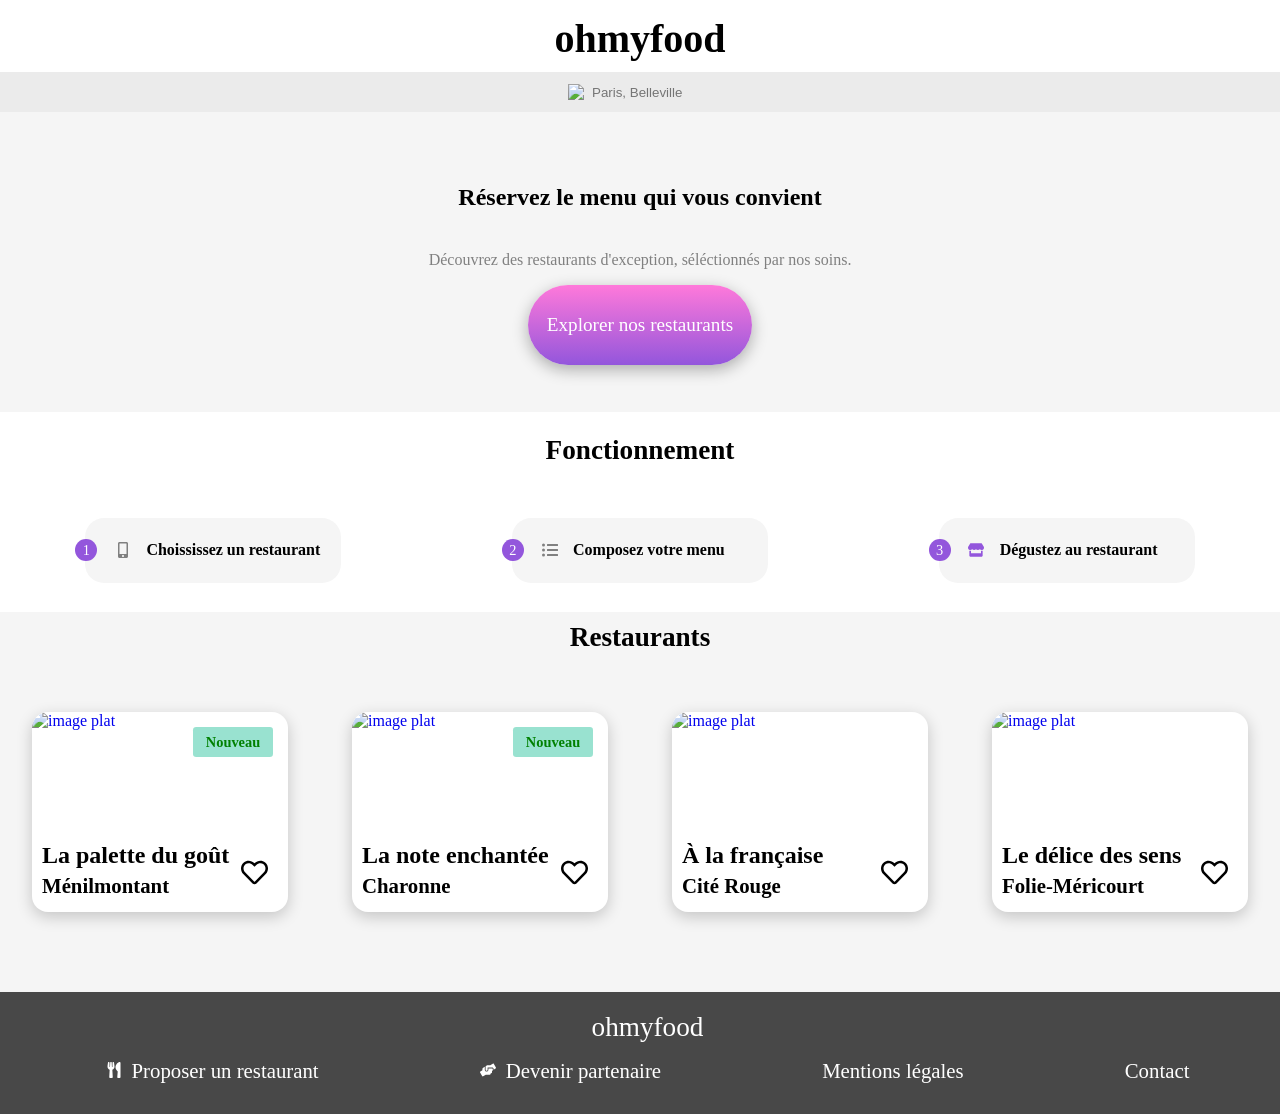
==== index.html @ c4c9e85a "finition" ====
<!DOCTYPE html>
<html lang="fr">

<head>
  <meta charset="UTF-8">
  <meta http-equiv="X-UA-Compatible" content="IE=edge">
  <meta name="viewport" content="width=device-width, initial-scale=1, shrink-to-fit=no">
  <link rel="stylesheet" href="sass/styles.css">
  <title>Ohmyfood</title>
</head>

<body>
  <!-- animation load body-->
  <div class="load-body">
    <span class="title-load">Ohmyfood</span>
    <div class="load">
      <span class="loader"></span>
    </div>
  </div>
  <!--end-->

  <!--header-->
  <header class="logo-header first">
    <h1 class="title-header">ohmyfood</h1>
  </header>
  <!--end-header-->

<!--section research-->
  <section class="research">
    <div class="localisation">
      <form class="localisation-form">
        <button class="maps-button">
          <img src="ressources/logo/map-marker.svg" class="logo" alt="marqueur-gps">
        </button>
        <input class="city" type="search" placeholder="Paris, Belleville" />
      </form>
      <div class="restaurant-reservation">
        <p class="title-reservation">Réservez le menu qui vous convient</p>
        <p class="text-reservation"> Découvrez des restaurants d'exception, séléctionnés par nos soins.</p>
        <a class="exploration" href="#restaurants">
          Explorer nos restaurants
        </a>
      </div>
    </div>
  </section>
  <!--end section-research-->

  <!--section choice-list-->
  <section class="choice-list">
    <h2>Fonctionnement</h2>
    <ul class="all-card card-restaurant">
      <li class="card-choice">
        <div class="pastille">1</div>
        <div class="informations">
          <img src="ressources/logo/mobile.svg" class="logo" alt="mobile">
          <p class="text-information">Choississez un restaurant</p>
        </div>
      </li>
      <li class="card-choice">
        <div class="pastille">2</div>
        <div class="informations">
          <img src="ressources/logo/menu.svg" class="logo" alt="menu">
          <p class="text-information">Composez votre menu</p>
        </div>
      </li>
      <li class="card-choice">
        <div class="pastille">3</div>
        <div class="informations">
          <img src="ressources/logo/shop.svg" class="logo" alt="shop">
          <p class="text-information">Dégustez au restaurant</p>
        </div>
      </li>
    </ul>
  </section>
  <!--end-section-choice-list-->

  <!-- section restaurant-->
  <section class="restaurant">
    <h2 id="restaurants">Restaurants</h2>
    <div class="all-card card-restaurant">
      <a class="link" href="laPaletteDuGout.html">
        <div class="card">
          <img src="ressources/images/lapalettedugout.jpg" class="picture" alt="image plat">
          <div class="new">
            Nouveau
          </div>
        </div>
        <div class="card-info">
          <div class="text-information">
            <h3>La palette du goût</h3>
            <p>Ménilmontant</p>
          </div>
          <div class=" logo1">
          </div>
        </div>
      </a>
      <a class="link" href="laNoteEnchantee.html">
        <div class="card">
          <img src="ressources/images/lanoteenchanté.jpg" class="picture" alt="image plat">
          <div class="new">Nouveau</div>
        </div>
        <div class="card-info">
          <div class="text-information">
            <h3>La note enchantée</h3>
            <p>Charonne</p>
          </div>
          <div class="logo1">
          </div>
        </div>
      </a>
      <a class="link" href="aLaFrancaise.html">
        <div class="card">
          <img src="ressources/images/alafrancaise.jpg" class="picture" alt="image plat">
        </div>
        <div class="card-info">
          <div class="text-information">
            <h3>&Agrave; la française</h3>
            <p>Cité Rouge</p>
          </div>
          <div class="logo1">
          </div>
        </div>
      </a>
      <a class="link" href="leDeliceDesSens.html">
        <div class="card">
          <img src="ressources/images/ledelicedessens.jpg" class="picture" alt="image plat">
        </div>
        <div class="card-info">
          <div class="text-information">
            <h3>Le délice des sens</h3>
            <p>Folie-Méricourt</p>
          </div>
          <div class="logo1">

          </div>
        </div>
      </a>
    </div>
  </section>
  <!--end section restaurant-->

  <!--footer-->
  <footer>
    <h2>ohmyfood</h2>
    <nav class="menu">
      <ul>
        <li>
          <a href="#">
            <img src="ressources/logo/couvert.svg" alt="couvert" class="logo">Proposer un restaurant
          </a>
        </li>
        <li>
          <a href="#">
            <img src="ressources/logo/mains.svg" alt="mains" class="logo">Devenir partenaire
          </a>
        </li>
        <li>
          <a href="#">Mentions légales</a>
        </li>
        <li>
          <a href="mailto:contact@ohmyfood.com">Contact</a>
        </li>
      </ul>
    </nav>
  </footer>
  <!--footer-->
</body>

</html>
---- sass/styles.css ----
footer {
  background-color: #484848;
  padding-bottom: 15px;
  padding-right: 10px;
}
footer > h2 {
  color: white;
  margin: 20px 0 0 25px;
  font-family: "Shrikhand";
  font-size: 1.1em;
  font-weight: 100;
}
footer .logo {
  padding-right: 10px;
  margin: 0;
  width: 1rem;
  height: 1rem;
}
footer ul {
  list-style-type: none;
  padding-left: 25px;
}
footer a {
  text-decoration: none;
  color: white;
}

@media only screen and (min-width: 451px) {
  footer {
    display: flex;
    flex-direction: column;
    align-items: center;
    justify-content: space-around;
  }

  .menu {
    width: 100%;
  }
  .menu > ul {
    display: flex;
    justify-content: space-around;
  }
}
@media only screen and (min-width: 2000px) {
  footer h2 {
    font-size: 2.4rem !important;
  }
  footer a {
    font-size: 2rem !important;
  }
  footer .logo {
    height: 2rem;
    width: 2rem;
  }
}
.logo-header {
  display: flex;
  align-items: center;
}
.logo-header .restaurant-logo {
  width: 50%;
}
.logo-header .title-header {
  font-family: "Shrikhand";
  margin: 15px 0 10px 0;
}

.first {
  width: 100%;
  justify-content: center;
}

.logo {
  width: 1rem;
  height: 1rem;
}

.second {
  width: 80%;
  justify-content: space-around;
  height: 50px;
}
.second > .title-header {
  margin: 0 !important;
  font-size: 1.5em;
}

@media only screen and (min-width: 451px) {
  .second {
    width: 50%;
    margin-left: auto;
    margin-right: auto;
    max-width: 400px;
  }
}
@media only screen and (min-width: 1023px) {
  header h1 {
    font-size: 2.5rem !important;
  }
  header .logo {
    height: 1.5rem;
    width: 1.5rem;
  }

  .second {
    height: 75px !important;
  }
}
@media only screen and (min-width: 2000px) {
  header h1 {
    font-size: 4rem !important;
  }

  .second {
    height: 100px !important;
    max-width: 550px;
  }
  .second .logo {
    height: 2rem;
    width: 2rem;
  }
}
.load-body {
  display: flex;
  align-items: center;
  justify-content: center;
  flex-direction: column;
  position: fixed;
  z-index: 5;
  background-image: linear-gradient(#ff79da 40%, #9356dc 60%);
  width: 100%;
  height: 100%;
  animation: onandoff 3s linear forwards;
  pointer-events: none;
}
.load-body .title-load {
  font-family: Shrikhand, "cursive";
  font-size: xx-large;
  padding-bottom: 10px;
}
.load-body .load {
  display: inline-block;
  width: 30px;
  height: 30px;
  vertical-align: middle;
  border: 4px solid #181818;
  animation: bloc 3s;
  -moz-animation: bloc 3s;
  -webkit-animation: bloc 3s;
  -o-animation: bloc 3s;
}

a {
  text-decoration: none;
}

@font-face {
  font-family: "Shrikhand";
  src: url(../ressources/font_family/Shrikhand/Shrikhand-Regular.ttf) format("truetype");
}
@font-face {
  font-family: "Roboto-thin";
  src: url(../ressources/font_family/Roboto/Roboto-Thin.ttf) format("truetype");
}
@font-face {
  font-family: "Roboto";
  src: url(../ressources/font_family/Roboto/Roboto-Regular.ttf);
}
@font-face {
  font-family: "Roboto-bold";
  src: url(../ressources/font_family/Roboto/Roboto-Bold.ttf) format("truetype");
}
body {
  margin: 0;
  padding: 0;
  display: flex;
  flex-direction: column;
  min-width: 320px;
  font-family: "Roboto";
}

.line {
  border-bottom: 4px solid #99e2d0;
  width: 40px;
}

.logo-title {
  font-family: "Shrikhand";
}

.banner {
  display: flex;
  margin-bottom: -4em;
}

.picture {
  object-fit: cover;
}

.cutlery {
  width: 1rem;
  height: 1rem;
}

.hands {
  width: 1rem;
  height: 1rem;
}

.entree {
  display: flex;
  flex-direction: column;
}

.title-menu {
  font-family: "Roboto-thin";
  margin-bottom: 0;
}

@media only screen and (min-width: 451px) {
  .banner {
    display: flex;
    justify-content: center;
    width: 100%;
    height: 250px;
    align-items: center;
  }
  .banner .picture {
    width: 100%;
    height: 100%;
  }
}
@media only screen and (max-width: 450px) {
  .text-information h3 {
    font-size: 1.2em;
  }
  .text-information p {
    font-size: 1em;
  }
}
@media only screen and (min-width: 1248px) {
  .text-information h3 {
    font-size: 1.5em;
  }
  .text-information p {
    font-size: 1.3em;
  }

  footer h2 {
    font-size: 1.7em;
  }
  footer a {
    font-size: 1.3em;
  }

  h2 {
    font-size: 1.7rem;
  }

  h3 {
    font-size: 1.5rem;
  }
}
@media only screen and (min-width: 2000px) {
  p {
    font-size: 1.6rem !important;
  }

  h2 {
    font-size: 2.4rem;
  }

  .text-information h3 {
    font-size: 2.2rem;
  }

  h3 {
    font-size: 1.7rem;
  }
}
@keyframes onandoff {
  0% {
    opacity: 1;
  }
  100% {
    opacity: 0;
    z-index: 1;
    visibility: hidden;
  }
}
@keyframes bloc {
  0% {
    margin-left: -200px;
    border-radius: 100%;
    transform: rotate(360deg);
    transition: all 2s ease-in-out;
  }
  100% {
    margin-left: 500px;
    border-radius: 100%;
    transform: rotate(360deg);
    transition: all 2s ease-in-out;
  }
}
@keyframes fadein {
  0% {
    opacity: 0;
    transition: 400ms;
    transform: translateY(100px);
  }
  100% {
    opacity: 1;
    transition: 400ms;
  }
}
.card-menu {
  animation: fadein 2.5s;
  -moz-animation: fadein 2.5s;
  -webkit-animation: fadein 2.5s;
  -o-animation: fadein 2.5s;
}

.logo1 {
  background-image: url(../ressources/logo/heart.svg);
  height: 1.3rem;
  width: 1.3rem;
}
.logo1:hover {
  background-image: url(../ressources/logo/heart-solid.svg);
  transition: 1.5s;
}

@media only screen and (max-width: 450px) {
  .name-menu:hover {
    border: none;
    outline: none;
  }
  .name-menu:hover .sami-test2 {
    transform: rotate(1turn);
  }
  .name-menu:hover .test-sami {
    border-radius: 0 0.8rem 0.8rem 0;
    width: 20%;
  }
  .name-menu:hover .test3 {
    width: 60%;
  }
}
@media only screen and (min-width: 451px) and (max-width: 670px) {
  .name-menu:hover {
    border: none;
    outline: none;
  }
  .name-menu:hover .information-menu {
    display: none;
  }
  .name-menu:hover .sami-test2 {
    width: 20%;
    height: 80%;
  }
  .name-menu:hover .test-sami {
    background-color: #99e2d0;
    border-radius: 0 0 0.8rem 0.8rem;
    height: 25%;
  }
}
@media only screen and (min-width: 671px) {
  .name-menu:hover {
    border: none;
    outline: none;
  }
  .name-menu:hover .information-menu {
    display: none;
  }
  .name-menu:hover .sami-test2 {
    width: 10%;
    height: 65%;
  }
  .name-menu:hover .test-sami {
    background-color: #99e2d0;
    border-radius: 0 0 0.8rem 0.8rem;
    height: 35%;
  }
}
@media only screen and (min-width: 2000px) {
  .logo1 {
    width: 2.5rem !important;
    height: 2.5rem !important;
  }
}
@media only screen and (min-width: 1024px) {
  .logo1 {
    width: 1.7rem;
    height: 1.7rem;
  }
}
.maps-button {
  border: none;
  display: flex;
  align-items: center;
  background-color: transparent;
}
.maps-button .icon-maps {
  height: 0.7rem;
  background-color: transparent;
}
.maps-button .city {
  border: none;
  background-color: transparent;
  width: 8rem;
}
.maps-button .logo {
  width: 1rem;
  height: 1rem;
}

.exploration {
  font-size: 1rem;
  border-radius: 5rem;
  height: 3rem;
  width: 10rem;
  background-image: linear-gradient(#FF79DA, #9356DC);
  border: none;
  color: #ffff;
  box-shadow: 0 0.3rem 1rem rgba(0, 0, 0, 0.3);
  transition: all 0.3s;
  display: flex;
  align-items: center;
  justify-content: center;
  cursor: pointer;
}
.exploration:hover {
  background-image: linear-gradient(#ff8de0, #9d67e0);
  box-shadow: 0 0.5rem 1rem rgba(0, 0, 0, 0.75);
}

.button {
  display: flex;
  justify-content: center;
  height: 100%;
  align-items: center;
}

@media only screen and (min-width: 451px) {
  .name-menu-bis {
    width: 20%;
  }
}
@media only screen and (min-width: 2000px) {
  .maps-button .logo {
    width: 2rem;
    height: 2rem;
  }

  .exploration {
    font-size: 2rem !important;
    width: 25rem !important;
    height: 7rem !important;
  }
}
@media only screen and (min-width: 1248px) and (max-width: 1999px) {
  .exploration {
    height: 5rem;
    font-size: 1.2rem !important;
    width: 14rem;
  }
}
.restaurant-reservation .exploration {
  font-size: 0.8rem;
}

@media only screen and (max-width: 450px) {
  .restaurant > h2 {
    margin-left: 25px;
  }

  .category {
    display: flex;
    flex-direction: column;
    height: 25%;
  }
  .category .title-menu {
    margin-left: 20px;
  }
  .category .line {
    margin: 5px 0 0 22px;
  }

  .category-bis {
    height: 30% !important;
  }

  .choice-list {
    height: 300px;
    padding-left: 5px;
  }
  .choice-list > h2 {
    margin-left: 25px;
    font-family: "Roboto-bold";
    font-weight: bolder;
  }

  .menu-restaurant {
    height: 1150px;
  }
}
.restaurant {
  background-color: #f5f5f5;
  display: flex;
  flex-direction: column;
  padding-bottom: 30px;
}

.menu-restaurant {
  background-color: #f5f5f5;
  display: flex;
  flex-direction: column;
  justify-content: space-around;
  border-radius: 3em 3em 0 0;
}
.menu-restaurant .title {
  justify-content: space-around;
  margin-top: 20px;
  display: flex;
  align-items: center;
}
.menu-restaurant .title > h2 {
  font-family: "Shrikhand";
  font-style: normal;
  font-weight: 500;
}

/*
.menu {
  display: flex;
  flex-direction: column;
}*/
@media only screen and (min-width: 451px) {
  .restaurant {
    align-items: center;
    height: 550px;
  }

  .category {
    display: flex;
    flex-direction: column;
    align-items: center;
  }

  .line {
    margin-bottom: 20px;
  }

  .menu-restaurant {
    height: 950px;
  }
  .menu-restaurant .title {
    justify-content: space-around;
    align-self: center;
    width: 30%;
    max-width: 500px;
    min-width: 300px;
  }
  .menu-restaurant .title > .logo {
    margin: 25px 10px 0 0;
  }
}
/*research section*/
.localisation {
  background-color: #ebebeb;
}
.localisation .localisation-form {
  display: flex;
  justify-content: center;
  width: 100%;
  height: 40px;
}
.localisation .localisation-form .city {
  border: none;
  background-color: transparent;
  width: 8rem;
}

.restaurant-reservation {
  display: flex;
  flex-direction: column;
  background-color: #f5f5f5;
  align-items: center;
  height: 300px;
  justify-content: center;
}
.restaurant-reservation .title-reservation {
  font-size: 1.5em;
  text-align: center;
  width: 70%;
  font-weight: bolder;
  font-family: "Roboto-bold";
}
.restaurant-reservation .text-reservation {
  text-align: center;
  width: 80%;
  color: gray;
}

/*end research section*/
@media only screen and (min-width: 451px) and (max-width: 1023px) {
  .choice-list {
    height: 300px;
    display: flex;
    align-items: center;
    flex-wrap: wrap;
  }
  .choice-list > h2 {
    width: 100%;
    text-align: center;
  }
}
@media only screen and (min-width: 1024px) {
  .choice-list {
    display: flex;
    flex-direction: column;
    align-items: center;
    height: 200px;
  }

  .restaurant {
    align-items: center;
    height: 350px;
    justify-content: space-around;
  }
  .restaurant > h2 {
    margin: 0;
  }

  .card-choice {
    width: 20%;
  }
}
@media only screen and (min-width: 2000px) {
  .menu-restaurant {
    height: 1350px !important;
  }

  .localisation .localisation-form {
    height: 60px;
  }
  .localisation .localisation-form .city {
    width: 12rem;
    font-size: 1.5rem;
  }

  .restaurant-reservation {
    height: 400px;
  }

  .choice-list {
    height: 300px;
  }

  .restaurant {
    height: 500px;
  }
}
@media only screen and (max-width: 450px) {
  .card-restaurant {
    height: 900px;
  }

  .sami-test {
    width: 50%;
    height: 50%;
  }

  .card-choice {
    width: 90%;
    height: 60px;
  }

  .all-card {
    flex-direction: column;
  }

  .link {
    width: 90%;
  }

  .picture {
    width: 100%;
  }

  .card-menu {
    height: 300px;
  }

  .name-menu {
    width: 90%;
    height: 60px;
  }
  .name-menu .information-menu .text {
    font-size: 0.75rem !important;
  }
  .name-menu .test3 {
    width: 100%;
    display: flex;
    flex-direction: column;
    justify-content: space-between;
    padding: 10px;
    transition: all 900ms ease-in-out;
  }
  .name-menu .test3 .text {
    white-space: nowrap;
    text-overflow: ellipsis;
    text-align: left;
    display: block;
    overflow: hidden;
    font-size: 1rem;
  }
  .name-menu .test {
    align-items: flex-end;
    padding-right: 20px;
    width: 10%;
  }
  .name-menu .test-sami {
    width: 0%;
    font-size: 100rem;
    height: 100%;
    justify-content: center;
    align-items: center;
    display: flex;
    transition: all 1100ms ease-in-out;
    background-color: #99E2D0;
  }
  .name-menu .test-sami .sami-test2 {
    border-radius: 100%;
    height: 30%;
    width: 30%;
    background-color: #ffff;
    display: flex;
    justify-content: center;
    align-items: center;
    transition: all 1300ms ease-in-out;
  }
}
@media only screen and (min-width: 451px) {
  .text {
    font-size: 0.9rem;
  }

  .information-menu .text {
    font-size: 0.7rem;
  }

  .sami-test {
    height: 50%;
    width: 50%;
  }

  .sami-test2 {
    border-radius: 100%;
    height: 0%;
    width: 0%;
    background-color: #ffff;
    display: flex;
    justify-content: center;
    align-items: center;
    transition: all 2000ms ease-in-out;
  }

  .card-restaurant {
    flex-wrap: wrap;
    height: 80%;
  }

  .card-choice {
    height: 65px;
  }

  .name-menu {
    width: 20%;
    height: 150px;
    flex-direction: column;
  }
  .name-menu .test3 {
    height: 100%;
    display: flex;
    flex-direction: column;
    justify-content: center;
    width: 100%;
    transition: all 2000ms ease-in-out;
  }
  .name-menu .test3 .text {
    justify-content: center;
    margin-bottom: 5px;
    padding: 5px;
    text-align: center;
  }
  .name-menu .test {
    justify-content: center;
  }
  .name-menu .test-sami {
    width: 100%;
    font-size: 100rem;
    height: 1px;
    justify-content: center;
    align-items: center;
    display: flex;
    transition: all 2000ms ease-in-out;
  }
}
@media only screen and (min-width: 451px) and (max-width: 1023px) {
  .link {
    width: 45%;
  }

  .card-choice {
    width: 35%;
  }
}
@media only screen and (min-width: 1024px) {
  .test {
    font-size: 1.1rem;
  }

  .text {
    font-size: 1.2rem;
  }

  .information-menu .text {
    font-size: 1rem;
  }

  .link {
    width: 20%;
  }
}
.choice-list .all-card {
  display: flex;
  padding-left: 0px;
  align-items: center;
  justify-content: space-around;
  height: 70%;
}
.choice-list .all-card .card-choice {
  background-color: #f5f5f5;
  border: transparent;
  border-radius: 1.2rem;
  display: flex;
  align-items: center;
}
.choice-list .all-card .card-choice .pastille {
  width: 1.5rem;
  height: 1.4rem;
  background-color: #9356DC;
  color: white;
  display: flex;
  justify-content: center;
  align-items: center;
  border-radius: 100%;
  transform: translateX(-10px);
  font-size: 0.9em;
}
.choice-list .all-card .card-choice .informations {
  display: flex;
  align-items: center;
  width: 100%;
  justify-content: space-around;
}
.choice-list .all-card .card-choice .informations > .logo-card {
  height: 1.5em;
  width: 1.5em;
}
.choice-list .all-card .card-choice .informations > .text-information {
  width: 80%;
  font-size: 1em;
  font-family: "Roboto";
  font-weight: bolder;
}
.choice-list .all-card .card-choice .informations .logo {
  height: 1rem;
  width: 1rem;
}

.all-card {
  display: flex;
  width: 100%;
  align-items: center;
  justify-content: space-around;
}

.name-menu {
  display: flex;
  cursor: pointer;
  box-shadow: 5px 8px 12px -2px #d1d1d1;
  border-radius: 1em;
  background-color: #ffff;
  justify-content: space-around;
  padding: 0px;
  border: none;
}
.name-menu .text {
  margin: 0;
  font-family: "Roboto";
  display: flex;
}
.name-menu .information-menu {
  display: flex;
  align-items: center;
  justify-content: space-between;
}
.name-menu .information-menu > .text {
  font-family: "Roboto-thin";
  width: 95%;
  font-weight: 600;
}
.name-menu .test {
  display: flex;
  font-weight: 600;
  padding-bottom: 10px;
}

.link {
  height: 200px;
  text-decoration: none;
  border-radius: 1rem;
  box-shadow: 0 0.3rem 1rem rgba(0, 0, 0, 0.2);
  background-color: #ffff;
  display: flex;
  flex-direction: column;
}
.link > .card {
  border-radius: 1rem 1rem 0 0;
  height: 70%;
  display: flex;
  flex-direction: column;
  position: relative;
  overflow: hidden;
}
.link > .card > .picture {
  border-radius: 1rem 1rem 0 0;
  height: 100%;
  object-fit: cover;
}
.link > .card .new {
  position: absolute;
  background-color: #99E2D0;
  color: green;
  position: absolute;
  background-color: #99E2D0;
  color: green;
  display: flex;
  border-radius: 0.2rem;
  top: 15px;
  right: 15px;
  align-items: center;
  justify-content: center;
  width: 80px;
  height: 30px;
  font-weight: 600;
  font-size: 0.9em;
}
.link .card-info {
  display: flex;
  height: 30%;
  justify-content: space-between;
  color: black;
  align-items: center;
  padding: 10px 20px 10px 10px;
}
.link .card-info > .text-information {
  display: flex;
  flex-direction: column;
  height: 100%;
  justify-content: center;
}
.link .card-info > .text-information > h3 {
  margin: 0 0 5px 0;
  font-weight: 900;
  font-family: "Roboto-bold";
}
.link .card-info > .text-information > p {
  margin: 0 0 5px 0;
  font-weight: bold;
  font-family: "Roboto-thin";
}

@media only screen and (min-width: 2000px) {
  .card-choice {
    height: 100px;
  }
  .card-choice .pastille {
    height: 2rem !important;
    width: 2rem !important;
  }

  .link {
    height: 300px;
  }
}
@media only screen and (min-width: 2000px) {
  .text {
    font-size: 1.8rem;
  }

  .test {
    font-size: 1.5rem !important;
  }

  .name-menu {
    height: 200px !important;
  }
}

/*# sourceMappingURL=styles.css.map */
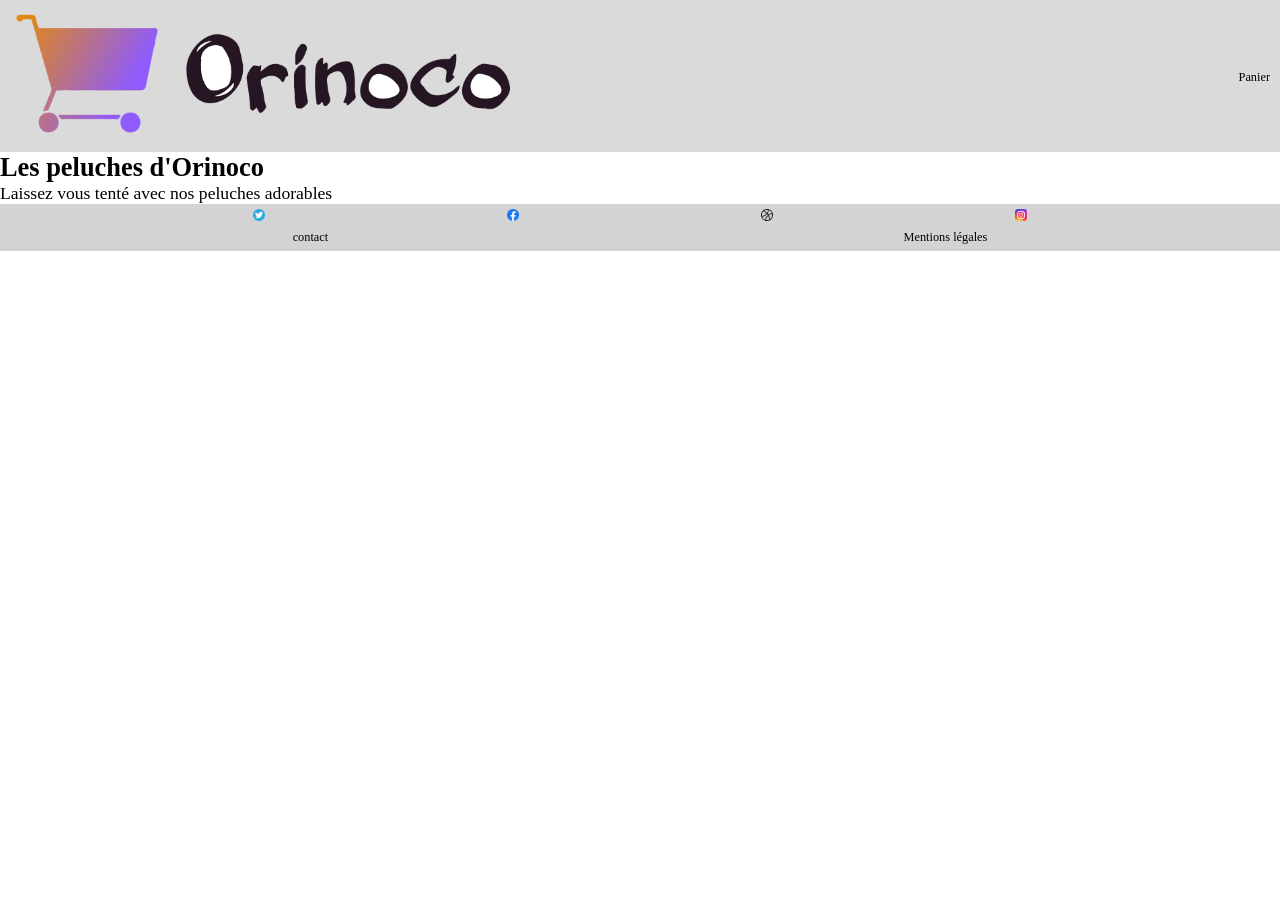
==== commit a10da73f: "ded" ====
--- a/index.html
+++ b/index.html
@@ -1,169 +1,116 @@
 <!DOCTYPE html>
 <html lang="fr">
+  <head>
+    <meta charset="UTF-8" />
+    <meta http-equiv="X-UA-Compatible" content="IE=edge" />
+    <meta name="viewport" content="width=device-width, initial-scale=1.0" />
+    <title>Orinco</title>
+    <link rel="stylesheet" href="sass/styles.css" />
+    <meta name="title" content="Accueil - Orinoco" />
+    <meta
+      name="description"
+      content="Orinoco est un site e-commerce à thème."
+    />
+    <script src="JavaScript/index.js" defer></script>
+  </head>
+  <body>
+    <!-- Header-->
+    <header>
+      <div class="logo-picture">
+        <img
+          src="ressources/images/logo.png"
+          class="img-logo"
+          alt="logo-orinco"
+        />
+      </div>
+      <div class="shopping-cart">
+        <a href="panier.html">Panier</a>
+      </div>
+    </header>
+    <!--End Header-->
+    <section class="products">
+      <h1 class="title-products">Les peluches d'Orinoco</h1>
+      <p class="info-products">
+        Laissez vous tenté avec nos peluches adorables
+      </p>
+      <ul id="productsList" class="product-list">
+        <div class="bg-oniPink animate-pulse h-80"></div>
+        <div class="bg-oniPink animate-pulse h-80"></div>
+        <div class="bg-oniPink animate-pulse h-80"></div>
+        <div class="bg-oniPink animate-pulse h-80"></div>
+        <div class="bg-oniPink animate-pulse h-80"></div>
+        <div class="bg-oniPink animate-pulse h-80"></div>
+      </ul>
 
-<head>
-  <meta charset="UTF-8">
-  <meta http-equiv="X-UA-Compatible" content="IE=edge">
-  <meta name="viewport" content="width=device-width, initial-scale=1, shrink-to-fit=no">
-  <link rel="stylesheet" href="sass/styles.css">
-  <title>Ohmyfood</title>
-</head>
+      <template id="product">
+        <li class="card-product">
+          <a id="productLink" href="" class="link-products">
+            <img id="productImage" class="product-image" src="" alt="" />
 
-<body>
-  <!-- animation load body-->
-  <div class="load-body">
-    <span class="title-load">Ohmyfood</span>
-    <div class="load">
-      <span class="loader"></span>
-    </div>
-  </div>
-  <!--end-->
-
-  <!--header-->
-  <header class="logo-header first">
-    <h1 class="title-header">ohmyfood</h1>
-  </header>
-  <!--end-header-->
-
-<!--section research-->
-  <section class="research">
-    <div class="localisation">
-      <form class="localisation-form">
-        <button class="maps-button">
-          <img src="ressources/logo/map-marker.svg" class="logo" alt="marqueur-gps">
-        </button>
-        <input class="city" type="search" placeholder="Paris, Belleville" />
-      </form>
-      <div class="restaurant-reservation">
-        <p class="title-reservation">Réservez le menu qui vous convient</p>
-        <p class="text-reservation"> Découvrez des restaurants d'exception, séléctionnés par nos soins.</p>
-        <a class="exploration" href="#restaurants">
-          Explorer nos restaurants
+            <div class="product-informations">
+              <h2 id="productName" class="name-product"></h2>
+              <p id="productDescription" class="product-description"></p>
+              <span id="productPrice" class="price"></span>
+            </div>
+          </a>
+        </li>
+      </template>
+    </section>
+    <footer>
+      <div class="social">
+        <a
+          aria-label=" twitter "
+          class="link-social"
+          href=" https://twitter.com/ "
+        >
+          <img
+            src=" ressources/images/twitter.jpg "
+            class="social-logo"
+            alt=" logo twitter "
+          />
+        </a>
+        <a
+          aria-label=" facebook "
+          class="link-social"
+          href=" https://www.facebook.com/ "
+        >
+          <img
+            src=" ressources/images/fb.png "
+            class="social-logo"
+            alt=" logo facebook "
+          />
+        </a>
+        <a
+          aria-label=" dribble "
+          class="link-social"
+          href=" https://dribbble.com/ "
+        >
+          <img
+            src=" ressources/images/dribble.png "
+            class="social-logo"
+            alt=" logo facebook "
+          />
+        </a>
+        <a
+          aria-label=" instagram "
+          class="link-social"
+          href=" https://www.instagram.com/ "
+        >
+          <img
+            src=" ressources/images/instagram.png "
+            class="social-logo"
+            alt=" logo facebook "
+          />
         </a>
       </div>
-    </div>
-  </section>
-  <!--end section-research-->
-
-  <!--section choice-list-->
-  <section class="choice-list">
-    <h2>Fonctionnement</h2>
-    <ul class="all-card card-restaurant">
-      <li class="card-choice">
-        <div class="pastille">1</div>
-        <div class="informations">
-          <img src="ressources/logo/mobile.svg" class="logo" alt="mobile">
-          <p class="text-information">Choississez un restaurant</p>
-        </div>
-      </li>
-      <li class="card-choice">
-        <div class="pastille">2</div>
-        <div class="informations">
-          <img src="ressources/logo/menu.svg" class="logo" alt="menu">
-          <p class="text-information">Composez votre menu</p>
-        </div>
-      </li>
-      <li class="card-choice">
-        <div class="pastille">3</div>
-        <div class="informations">
-          <img src="ressources/logo/shop.svg" class="logo" alt="shop">
-          <p class="text-information">Dégustez au restaurant</p>
-        </div>
-      </li>
-    </ul>
-  </section>
-  <!--end-section-choice-list-->
-
-  <!-- section restaurant-->
-  <section class="restaurant">
-    <h2 id="restaurants">Restaurants</h2>
-    <div class="all-card card-restaurant">
-      <a class="link" href="laPaletteDuGout.html">
-        <div class="card">
-          <img src="ressources/images/lapalettedugout.jpg" class="picture" alt="image plat">
-          <div class="new">
-            Nouveau
-          </div>
-        </div>
-        <div class="card-info">
-          <div class="text-information">
-            <h3>La palette du goût</h3>
-            <p>Ménilmontant</p>
-          </div>
-          <div class=" logo1">
-          </div>
-        </div>
-      </a>
-      <a class="link" href="laNoteEnchantee.html">
-        <div class="card">
-          <img src="ressources/images/lanoteenchanté.jpg" class="picture" alt="image plat">
-          <div class="new">Nouveau</div>
-        </div>
-        <div class="card-info">
-          <div class="text-information">
-            <h3>La note enchantée</h3>
-            <p>Charonne</p>
-          </div>
-          <div class="logo1">
-          </div>
-        </div>
-      </a>
-      <a class="link" href="aLaFrancaise.html">
-        <div class="card">
-          <img src="ressources/images/alafrancaise.jpg" class="picture" alt="image plat">
-        </div>
-        <div class="card-info">
-          <div class="text-information">
-            <h3>&Agrave; la française</h3>
-            <p>Cité Rouge</p>
-          </div>
-          <div class="logo1">
-          </div>
-        </div>
-      </a>
-      <a class="link" href="leDeliceDesSens.html">
-        <div class="card">
-          <img src="ressources/images/ledelicedessens.jpg" class="picture" alt="image plat">
-        </div>
-        <div class="card-info">
-          <div class="text-information">
-            <h3>Le délice des sens</h3>
-            <p>Folie-Méricourt</p>
-          </div>
-          <div class="logo1">
-
-          </div>
-        </div>
-      </a>
-    </div>
-  </section>
-  <!--end section restaurant-->
-
-  <!--footer-->
-  <footer>
-    <h2>ohmyfood</h2>
-    <nav class="menu">
-      <ul>
+      <ul class="menu-footer">
         <li>
-          <a href="#">
-            <img src="ressources/logo/couvert.svg" alt="couvert" class="logo">Proposer un restaurant
-          </a>
+          <a href=" mailto:contact@orinoco.com "> contact </a>
         </li>
         <li>
-          <a href="#">
-            <img src="ressources/logo/mains.svg" alt="mains" class="logo">Devenir partenaire
-          </a>
-        </li>
-        <li>
-          <a href="#">Mentions légales</a>
-        </li>
-        <li>
-          <a href="mailto:contact@ohmyfood.com">Contact</a>
+          <a href=" mentions.html "> Mentions légales </a>
         </li>
       </ul>
-    </nav>
-  </footer>
-  <!--footer-->
-</body>
-
-</html>+    </footer>
+  </body>
+</html>
--- a/sass/styles.css
+++ b/sass/styles.css
@@ -1,1013 +1,122 @@
-footer {
-  background-color: #484848;
-  padding-bottom: 15px;
-  padding-right: 10px;
+header {
+  display: flex;
+  justify-content: space-between;
+  padding: 10px;
+  align-items: center;
+  background: rgba(211, 211, 211, 0.836);
 }
-footer > h2 {
-  color: white;
-  margin: 20px 0 0 25px;
-  font-family: "Shrikhand";
-  font-size: 1.1em;
-  font-weight: 100;
+header > .logo-picture {
+  width: 40%;
 }
-footer .logo {
-  padding-right: 10px;
-  margin: 0;
-  width: 1rem;
-  height: 1rem;
-}
-footer ul {
-  list-style-type: none;
-  padding-left: 25px;
-}
-footer a {
-  text-decoration: none;
-  color: white;
+header > .logo-picture > .img-logo {
+  width: 100%;
 }
 
-@media only screen and (min-width: 451px) {
-  footer {
-    display: flex;
-    flex-direction: column;
-    align-items: center;
-    justify-content: space-around;
-  }
-
-  .menu {
-    width: 100%;
-  }
-  .menu > ul {
-    display: flex;
-    justify-content: space-around;
-  }
-}
-@media only screen and (min-width: 2000px) {
-  footer h2 {
-    font-size: 2.4rem !important;
-  }
-  footer a {
-    font-size: 2rem !important;
-  }
-  footer .logo {
-    height: 2rem;
-    width: 2rem;
-  }
-}
-.logo-header {
+body {
+  margin: 0;
+  padding: 0;
+  font-size: 1.1em;
   display: flex;
-  align-items: center;
-}
-.logo-header .restaurant-logo {
-  width: 50%;
-}
-.logo-header .title-header {
-  font-family: "Shrikhand";
-  margin: 15px 0 10px 0;
-}
-
-.first {
-  width: 100%;
-  justify-content: center;
-}
-
-.logo {
-  width: 1rem;
-  height: 1rem;
-}
-
-.second {
-  width: 80%;
-  justify-content: space-around;
-  height: 50px;
-}
-.second > .title-header {
-  margin: 0 !important;
-  font-size: 1.5em;
-}
-
-@media only screen and (min-width: 451px) {
-  .second {
-    width: 50%;
-    margin-left: auto;
-    margin-right: auto;
-    max-width: 400px;
-  }
-}
-@media only screen and (min-width: 1023px) {
-  header h1 {
-    font-size: 2.5rem !important;
-  }
-  header .logo {
-    height: 1.5rem;
-    width: 1.5rem;
-  }
-
-  .second {
-    height: 75px !important;
-  }
-}
-@media only screen and (min-width: 2000px) {
-  header h1 {
-    font-size: 4rem !important;
-  }
-
-  .second {
-    height: 100px !important;
-    max-width: 550px;
-  }
-  .second .logo {
-    height: 2rem;
-    width: 2rem;
-  }
-}
-.load-body {
-  display: flex;
-  align-items: center;
-  justify-content: center;
   flex-direction: column;
-  position: fixed;
-  z-index: 5;
-  background-image: linear-gradient(#ff79da 40%, #9356dc 60%);
-  width: 100%;
-  height: 100%;
-  animation: onandoff 3s linear forwards;
-  pointer-events: none;
-}
-.load-body .title-load {
-  font-family: Shrikhand, "cursive";
-  font-size: xx-large;
-  padding-bottom: 10px;
-}
-.load-body .load {
-  display: inline-block;
-  width: 30px;
-  height: 30px;
-  vertical-align: middle;
-  border: 4px solid #181818;
-  animation: bloc 3s;
-  -moz-animation: bloc 3s;
-  -webkit-animation: bloc 3s;
-  -o-animation: bloc 3s;
 }
 
 a {
   text-decoration: none;
+  list-style-type: none;
+  color: black;
+  font-size: 0.7em;
 }
 
-@font-face {
-  font-family: "Shrikhand";
-  src: url(../ressources/font_family/Shrikhand/Shrikhand-Regular.ttf) format("truetype");
+li {
+  text-decoration: none;
+  list-style-type: none;
 }
-@font-face {
-  font-family: "Roboto-thin";
-  src: url(../ressources/font_family/Roboto/Roboto-Thin.ttf) format("truetype");
+
+ul {
+  padding: 0;
+  margin: 0;
 }
-@font-face {
-  font-family: "Roboto";
-  src: url(../ressources/font_family/Roboto/Roboto-Regular.ttf);
-}
-@font-face {
-  font-family: "Roboto-bold";
-  src: url(../ressources/font_family/Roboto/Roboto-Bold.ttf) format("truetype");
-}
-body {
+
+h1, h2, h3, p {
   margin: 0;
   padding: 0;
-  display: flex;
-  flex-direction: column;
-  min-width: 320px;
-  font-family: "Roboto";
-}
-
-.line {
-  border-bottom: 4px solid #99e2d0;
-  width: 40px;
-}
-
-.logo-title {
-  font-family: "Shrikhand";
-}
-
-.banner {
-  display: flex;
-  margin-bottom: -4em;
-}
-
-.picture {
-  object-fit: cover;
-}
-
-.cutlery {
-  width: 1rem;
-  height: 1rem;
-}
-
-.hands {
-  width: 1rem;
-  height: 1rem;
-}
-
-.entree {
-  display: flex;
-  flex-direction: column;
-}
-
-.title-menu {
-  font-family: "Roboto-thin";
-  margin-bottom: 0;
-}
-
-@media only screen and (min-width: 451px) {
-  .banner {
-    display: flex;
-    justify-content: center;
-    width: 100%;
-    height: 250px;
-    align-items: center;
-  }
-  .banner .picture {
-    width: 100%;
-    height: 100%;
-  }
-}
-@media only screen and (max-width: 450px) {
-  .text-information h3 {
-    font-size: 1.2em;
-  }
-  .text-information p {
-    font-size: 1em;
-  }
-}
-@media only screen and (min-width: 1248px) {
-  .text-information h3 {
-    font-size: 1.5em;
-  }
-  .text-information p {
-    font-size: 1.3em;
-  }
-
-  footer h2 {
-    font-size: 1.7em;
-  }
-  footer a {
-    font-size: 1.3em;
-  }
-
-  h2 {
-    font-size: 1.7rem;
-  }
-
-  h3 {
-    font-size: 1.5rem;
-  }
-}
-@media only screen and (min-width: 2000px) {
-  p {
-    font-size: 1.6rem !important;
-  }
-
-  h2 {
-    font-size: 2.4rem;
-  }
-
-  .text-information h3 {
-    font-size: 2.2rem;
-  }
-
-  h3 {
-    font-size: 1.7rem;
-  }
-}
-@keyframes onandoff {
-  0% {
-    opacity: 1;
-  }
-  100% {
-    opacity: 0;
-    z-index: 1;
-    visibility: hidden;
-  }
-}
-@keyframes bloc {
-  0% {
-    margin-left: -200px;
-    border-radius: 100%;
-    transform: rotate(360deg);
-    transition: all 2s ease-in-out;
-  }
-  100% {
-    margin-left: 500px;
-    border-radius: 100%;
-    transform: rotate(360deg);
-    transition: all 2s ease-in-out;
-  }
-}
-@keyframes fadein {
-  0% {
-    opacity: 0;
-    transition: 400ms;
-    transform: translateY(100px);
-  }
-  100% {
-    opacity: 1;
-    transition: 400ms;
-  }
-}
-.card-menu {
-  animation: fadein 2.5s;
-  -moz-animation: fadein 2.5s;
-  -webkit-animation: fadein 2.5s;
-  -o-animation: fadein 2.5s;
-}
-
-.logo1 {
-  background-image: url(../ressources/logo/heart.svg);
-  height: 1.3rem;
-  width: 1.3rem;
-}
-.logo1:hover {
-  background-image: url(../ressources/logo/heart-solid.svg);
-  transition: 1.5s;
 }
 
 @media only screen and (max-width: 450px) {
-  .name-menu:hover {
-    border: none;
-    outline: none;
-  }
-  .name-menu:hover .sami-test2 {
-    transform: rotate(1turn);
-  }
-  .name-menu:hover .test-sami {
-    border-radius: 0 0.8rem 0.8rem 0;
-    width: 20%;
-  }
-  .name-menu:hover .test3 {
-    width: 60%;
-  }
-}
-@media only screen and (min-width: 451px) and (max-width: 670px) {
-  .name-menu:hover {
-    border: none;
-    outline: none;
-  }
-  .name-menu:hover .information-menu {
-    display: none;
-  }
-  .name-menu:hover .sami-test2 {
-    width: 20%;
-    height: 80%;
-  }
-  .name-menu:hover .test-sami {
-    background-color: #99e2d0;
-    border-radius: 0 0 0.8rem 0.8rem;
-    height: 25%;
-  }
-}
-@media only screen and (min-width: 671px) {
-  .name-menu:hover {
-    border: none;
-    outline: none;
-  }
-  .name-menu:hover .information-menu {
-    display: none;
-  }
-  .name-menu:hover .sami-test2 {
-    width: 10%;
-    height: 65%;
-  }
-  .name-menu:hover .test-sami {
-    background-color: #99e2d0;
-    border-radius: 0 0 0.8rem 0.8rem;
-    height: 35%;
-  }
-}
-@media only screen and (min-width: 2000px) {
-  .logo1 {
-    width: 2.5rem !important;
-    height: 2.5rem !important;
-  }
-}
-@media only screen and (min-width: 1024px) {
-  .logo1 {
-    width: 1.7rem;
-    height: 1.7rem;
-  }
-}
-.maps-button {
-  border: none;
-  display: flex;
-  align-items: center;
-  background-color: transparent;
-}
-.maps-button .icon-maps {
-  height: 0.7rem;
-  background-color: transparent;
-}
-.maps-button .city {
-  border: none;
-  background-color: transparent;
-  width: 8rem;
-}
-.maps-button .logo {
-  width: 1rem;
-  height: 1rem;
-}
-
-.exploration {
-  font-size: 1rem;
-  border-radius: 5rem;
-  height: 3rem;
-  width: 10rem;
-  background-image: linear-gradient(#FF79DA, #9356DC);
-  border: none;
-  color: #ffff;
-  box-shadow: 0 0.3rem 1rem rgba(0, 0, 0, 0.3);
-  transition: all 0.3s;
-  display: flex;
-  align-items: center;
-  justify-content: center;
-  cursor: pointer;
-}
-.exploration:hover {
-  background-image: linear-gradient(#ff8de0, #9d67e0);
-  box-shadow: 0 0.5rem 1rem rgba(0, 0, 0, 0.75);
-}
-
-.button {
-  display: flex;
-  justify-content: center;
-  height: 100%;
-  align-items: center;
-}
-
-@media only screen and (min-width: 451px) {
-  .name-menu-bis {
-    width: 20%;
-  }
-}
-@media only screen and (min-width: 2000px) {
-  .maps-button .logo {
-    width: 2rem;
-    height: 2rem;
-  }
-
-  .exploration {
-    font-size: 2rem !important;
-    width: 25rem !important;
-    height: 7rem !important;
-  }
-}
-@media only screen and (min-width: 1248px) and (max-width: 1999px) {
-  .exploration {
-    height: 5rem;
-    font-size: 1.2rem !important;
-    width: 14rem;
-  }
-}
-.restaurant-reservation .exploration {
-  font-size: 0.8rem;
-}
-
-@media only screen and (max-width: 450px) {
-  .restaurant > h2 {
-    margin-left: 25px;
-  }
-
-  .category {
+  .products {
     display: flex;
     flex-direction: column;
-    height: 25%;
+    align-content: center;
+    background-image: linear-gradient(#FF79DA, #9256dc);
+    height: 750px;
   }
-  .category .title-menu {
-    margin-left: 20px;
+  .products > .title-products {
+    text-align: center;
   }
-  .category .line {
-    margin: 5px 0 0 22px;
+  .products > .info-products {
+    text-align: center;
   }
-
-  .category-bis {
-    height: 30% !important;
+  .products > .product-list {
+    display: flex;
+    flex-direction: column;
+    height: 85%;
+    justify-content: space-around;
+    align-items: center;
   }
-
-  .choice-list {
-    height: 300px;
-    padding-left: 5px;
+  .products .card-product {
+    width: 98%;
   }
-  .choice-list > h2 {
-    margin-left: 25px;
-    font-family: "Roboto-bold";
-    font-weight: bolder;
+  .products .product-image {
+    height: 100%;
+    width: 50%;
+    object-fit: cover;
+    border-radius: 0.9em 0 0 0.9em;
   }
-
-  .menu-restaurant {
-    height: 1150px;
+  .products .link-products {
+    display: flex;
+    height: 100%;
+    background: #9356dc;
+    border-radius: 1em 1em 1em 1em;
+    box-shadow: 0 0.3rem 1rem rgba(0, 0, 0, 0.3);
   }
-}
-.restaurant {
-  background-color: #f5f5f5;
-  display: flex;
-  flex-direction: column;
-  padding-bottom: 30px;
-}
-
-.menu-restaurant {
-  background-color: #f5f5f5;
-  display: flex;
-  flex-direction: column;
-  justify-content: space-around;
-  border-radius: 3em 3em 0 0;
-}
-.menu-restaurant .title {
-  justify-content: space-around;
-  margin-top: 20px;
-  display: flex;
-  align-items: center;
-}
-.menu-restaurant .title > h2 {
-  font-family: "Shrikhand";
-  font-style: normal;
-  font-weight: 500;
-}
-
-/*
-.menu {
-  display: flex;
-  flex-direction: column;
-}*/
-@media only screen and (min-width: 451px) {
-  .restaurant {
-    align-items: center;
-    height: 550px;
-  }
-
-  .category {
+  .products .product-informations {
     display: flex;
     flex-direction: column;
     align-items: center;
+    color: white;
+    padding: 5px;
+    justify-content: space-around;
   }
-
-  .line {
-    margin-bottom: 20px;
+  .products .product-informations > .product-description {
+    font-size: 0.6em;
+    text-align: justify;
   }
-
-  .menu-restaurant {
-    height: 950px;
+  .products .product-informations > .name-product {
+    font-size: 1.1em;
   }
-  .menu-restaurant .title {
-    justify-content: space-around;
-    align-self: center;
-    width: 30%;
-    max-width: 500px;
-    min-width: 300px;
-  }
-  .menu-restaurant .title > .logo {
-    margin: 25px 10px 0 0;
+  .products .product-informations > .price {
+    font-weight: bolder;
+    font-size: 0.8em;
   }
 }
-/*research section*/
-.localisation {
-  background-color: #ebebeb;
-}
-.localisation .localisation-form {
-  display: flex;
-  justify-content: center;
-  width: 100%;
-  height: 40px;
-}
-.localisation .localisation-form .city {
-  border: none;
-  background-color: transparent;
-  width: 8rem;
-}
-
-.restaurant-reservation {
+footer {
   display: flex;
   flex-direction: column;
-  background-color: #f5f5f5;
-  align-items: center;
-  height: 300px;
-  justify-content: center;
+  padding: 5px;
+  background: lightgrey;
 }
-.restaurant-reservation .title-reservation {
-  font-size: 1.5em;
-  text-align: center;
-  width: 70%;
-  font-weight: bolder;
-  font-family: "Roboto-bold";
+footer > .social {
+  display: flex;
+  justify-content: space-around;
+  width: 80%;
+  margin: auto;
 }
-.restaurant-reservation .text-reservation {
-  text-align: center;
-  width: 80%;
-  color: gray;
+footer > .social .social-logo {
+  width: 1em;
 }
-
-/*end research section*/
-@media only screen and (min-width: 451px) and (max-width: 1023px) {
-  .choice-list {
-    height: 300px;
-    display: flex;
-    align-items: center;
-    flex-wrap: wrap;
-  }
-  .choice-list > h2 {
-    width: 100%;
-    text-align: center;
-  }
-}
-@media only screen and (min-width: 1024px) {
-  .choice-list {
-    display: flex;
-    flex-direction: column;
-    align-items: center;
-    height: 200px;
-  }
-
-  .restaurant {
-    align-items: center;
-    height: 350px;
-    justify-content: space-around;
-  }
-  .restaurant > h2 {
-    margin: 0;
-  }
-
-  .card-choice {
-    width: 20%;
-  }
-}
-@media only screen and (min-width: 2000px) {
-  .menu-restaurant {
-    height: 1350px !important;
-  }
-
-  .localisation .localisation-form {
-    height: 60px;
-  }
-  .localisation .localisation-form .city {
-    width: 12rem;
-    font-size: 1.5rem;
-  }
-
-  .restaurant-reservation {
-    height: 400px;
-  }
-
-  .choice-list {
-    height: 300px;
-  }
-
-  .restaurant {
-    height: 500px;
-  }
-}
-@media only screen and (max-width: 450px) {
-  .card-restaurant {
-    height: 900px;
-  }
-
-  .sami-test {
-    width: 50%;
-    height: 50%;
-  }
-
-  .card-choice {
-    width: 90%;
-    height: 60px;
-  }
-
-  .all-card {
-    flex-direction: column;
-  }
-
-  .link {
-    width: 90%;
-  }
-
-  .picture {
-    width: 100%;
-  }
-
-  .card-menu {
-    height: 300px;
-  }
-
-  .name-menu {
-    width: 90%;
-    height: 60px;
-  }
-  .name-menu .information-menu .text {
-    font-size: 0.75rem !important;
-  }
-  .name-menu .test3 {
-    width: 100%;
-    display: flex;
-    flex-direction: column;
-    justify-content: space-between;
-    padding: 10px;
-    transition: all 900ms ease-in-out;
-  }
-  .name-menu .test3 .text {
-    white-space: nowrap;
-    text-overflow: ellipsis;
-    text-align: left;
-    display: block;
-    overflow: hidden;
-    font-size: 1rem;
-  }
-  .name-menu .test {
-    align-items: flex-end;
-    padding-right: 20px;
-    width: 10%;
-  }
-  .name-menu .test-sami {
-    width: 0%;
-    font-size: 100rem;
-    height: 100%;
-    justify-content: center;
-    align-items: center;
-    display: flex;
-    transition: all 1100ms ease-in-out;
-    background-color: #99E2D0;
-  }
-  .name-menu .test-sami .sami-test2 {
-    border-radius: 100%;
-    height: 30%;
-    width: 30%;
-    background-color: #ffff;
-    display: flex;
-    justify-content: center;
-    align-items: center;
-    transition: all 1300ms ease-in-out;
-  }
-}
-@media only screen and (min-width: 451px) {
-  .text {
-    font-size: 0.9rem;
-  }
-
-  .information-menu .text {
-    font-size: 0.7rem;
-  }
-
-  .sami-test {
-    height: 50%;
-    width: 50%;
-  }
-
-  .sami-test2 {
-    border-radius: 100%;
-    height: 0%;
-    width: 0%;
-    background-color: #ffff;
-    display: flex;
-    justify-content: center;
-    align-items: center;
-    transition: all 2000ms ease-in-out;
-  }
-
-  .card-restaurant {
-    flex-wrap: wrap;
-    height: 80%;
-  }
-
-  .card-choice {
-    height: 65px;
-  }
-
-  .name-menu {
-    width: 20%;
-    height: 150px;
-    flex-direction: column;
-  }
-  .name-menu .test3 {
-    height: 100%;
-    display: flex;
-    flex-direction: column;
-    justify-content: center;
-    width: 100%;
-    transition: all 2000ms ease-in-out;
-  }
-  .name-menu .test3 .text {
-    justify-content: center;
-    margin-bottom: 5px;
-    padding: 5px;
-    text-align: center;
-  }
-  .name-menu .test {
-    justify-content: center;
-  }
-  .name-menu .test-sami {
-    width: 100%;
-    font-size: 100rem;
-    height: 1px;
-    justify-content: center;
-    align-items: center;
-    display: flex;
-    transition: all 2000ms ease-in-out;
-  }
-}
-@media only screen and (min-width: 451px) and (max-width: 1023px) {
-  .link {
-    width: 45%;
-  }
-
-  .card-choice {
-    width: 35%;
-  }
-}
-@media only screen and (min-width: 1024px) {
-  .test {
-    font-size: 1.1rem;
-  }
-
-  .text {
-    font-size: 1.2rem;
-  }
-
-  .information-menu .text {
-    font-size: 1rem;
-  }
-
-  .link {
-    width: 20%;
-  }
-}
-.choice-list .all-card {
+footer > .menu-footer {
   display: flex;
-  padding-left: 0px;
-  align-items: center;
-  justify-content: space-around;
-  height: 70%;
-}
-.choice-list .all-card .card-choice {
-  background-color: #f5f5f5;
-  border: transparent;
-  border-radius: 1.2rem;
-  display: flex;
-  align-items: center;
-}
-.choice-list .all-card .card-choice .pastille {
-  width: 1.5rem;
-  height: 1.4rem;
-  background-color: #9356DC;
-  color: white;
-  display: flex;
-  justify-content: center;
-  align-items: center;
-  border-radius: 100%;
-  transform: translateX(-10px);
-  font-size: 0.9em;
-}
-.choice-list .all-card .card-choice .informations {
-  display: flex;
-  align-items: center;
-  width: 100%;
-  justify-content: space-around;
-}
-.choice-list .all-card .card-choice .informations > .logo-card {
-  height: 1.5em;
-  width: 1.5em;
-}
-.choice-list .all-card .card-choice .informations > .text-information {
-  width: 80%;
-  font-size: 1em;
-  font-family: "Roboto";
-  font-weight: bolder;
-}
-.choice-list .all-card .card-choice .informations .logo {
-  height: 1rem;
-  width: 1rem;
-}
-
-.all-card {
-  display: flex;
-  width: 100%;
-  align-items: center;
   justify-content: space-around;
 }
 
-.name-menu {
-  display: flex;
-  cursor: pointer;
-  box-shadow: 5px 8px 12px -2px #d1d1d1;
-  border-radius: 1em;
-  background-color: #ffff;
-  justify-content: space-around;
-  padding: 0px;
-  border: none;
-}
-.name-menu .text {
-  margin: 0;
-  font-family: "Roboto";
-  display: flex;
-}
-.name-menu .information-menu {
-  display: flex;
-  align-items: center;
-  justify-content: space-between;
-}
-.name-menu .information-menu > .text {
-  font-family: "Roboto-thin";
-  width: 95%;
-  font-weight: 600;
-}
-.name-menu .test {
-  display: flex;
-  font-weight: 600;
-  padding-bottom: 10px;
-}
-
-.link {
-  height: 200px;
-  text-decoration: none;
-  border-radius: 1rem;
-  box-shadow: 0 0.3rem 1rem rgba(0, 0, 0, 0.2);
-  background-color: #ffff;
-  display: flex;
-  flex-direction: column;
-}
-.link > .card {
-  border-radius: 1rem 1rem 0 0;
-  height: 70%;
-  display: flex;
-  flex-direction: column;
-  position: relative;
-  overflow: hidden;
-}
-.link > .card > .picture {
-  border-radius: 1rem 1rem 0 0;
-  height: 100%;
-  object-fit: cover;
-}
-.link > .card .new {
-  position: absolute;
-  background-color: #99E2D0;
-  color: green;
-  position: absolute;
-  background-color: #99E2D0;
-  color: green;
-  display: flex;
-  border-radius: 0.2rem;
-  top: 15px;
-  right: 15px;
-  align-items: center;
-  justify-content: center;
-  width: 80px;
-  height: 30px;
-  font-weight: 600;
-  font-size: 0.9em;
-}
-.link .card-info {
-  display: flex;
-  height: 30%;
-  justify-content: space-between;
-  color: black;
-  align-items: center;
-  padding: 10px 20px 10px 10px;
-}
-.link .card-info > .text-information {
-  display: flex;
-  flex-direction: column;
-  height: 100%;
-  justify-content: center;
-}
-.link .card-info > .text-information > h3 {
-  margin: 0 0 5px 0;
-  font-weight: 900;
-  font-family: "Roboto-bold";
-}
-.link .card-info > .text-information > p {
-  margin: 0 0 5px 0;
-  font-weight: bold;
-  font-family: "Roboto-thin";
-}
-
-@media only screen and (min-width: 2000px) {
-  .card-choice {
-    height: 100px;
-  }
-  .card-choice .pastille {
-    height: 2rem !important;
-    width: 2rem !important;
-  }
-
-  .link {
-    height: 300px;
-  }
-}
-@media only screen and (min-width: 2000px) {
-  .text {
-    font-size: 1.8rem;
-  }
-
-  .test {
-    font-size: 1.5rem !important;
-  }
-
-  .name-menu {
-    height: 200px !important;
-  }
-}
-
 /*# sourceMappingURL=styles.css.map */
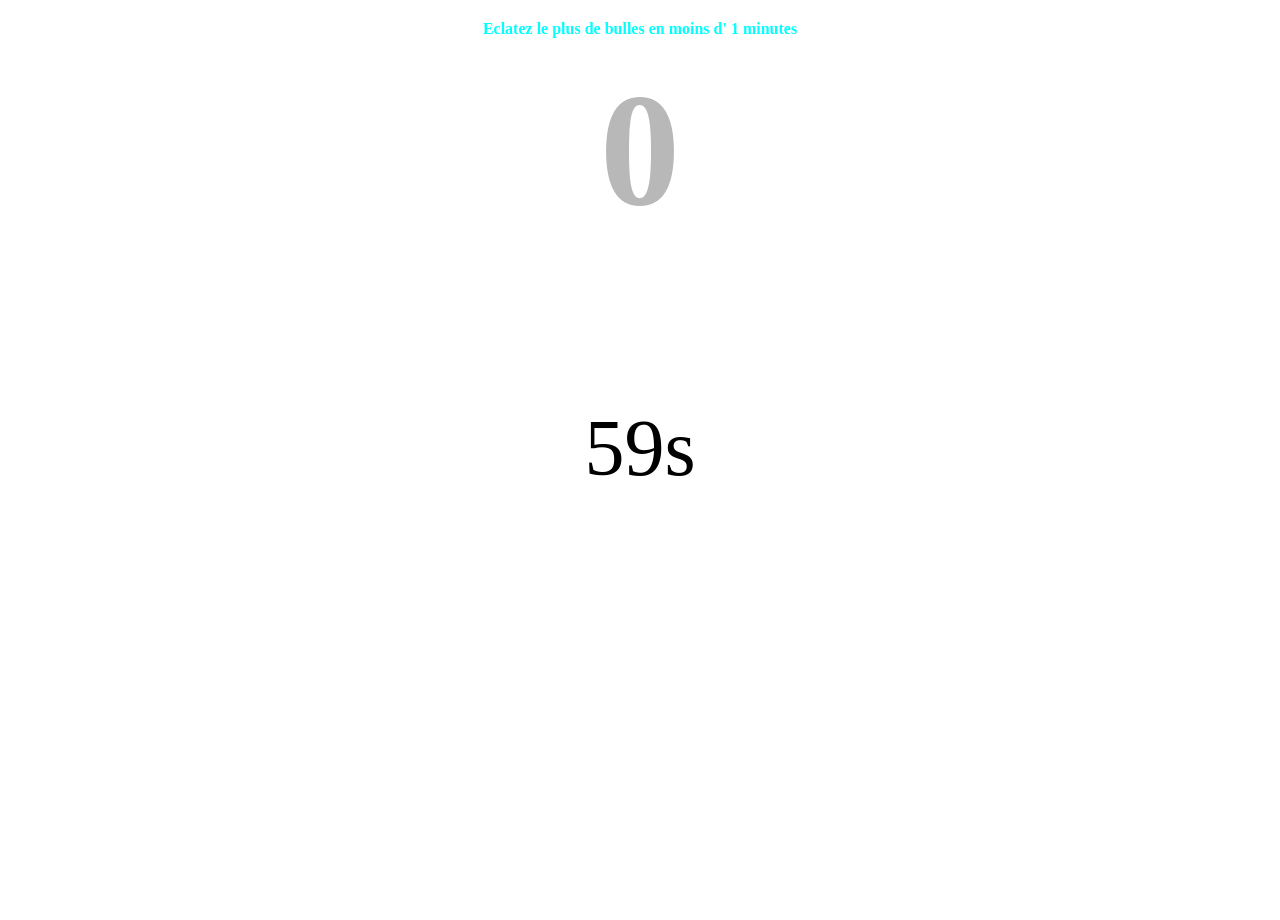
==== commit 01e0bed4: "loiui" ====
--- a/index.html
+++ b/index.html
@@ -1,116 +1,19 @@
 <!DOCTYPE html>
 <html lang="fr">
-  <head>
-    <meta charset="UTF-8" />
-    <meta http-equiv="X-UA-Compatible" content="IE=edge" />
-    <meta name="viewport" content="width=device-width, initial-scale=1.0" />
-    <title>Orinco</title>
-    <link rel="stylesheet" href="sass/styles.css" />
-    <meta name="title" content="Accueil - Orinoco" />
-    <meta
-      name="description"
-      content="Orinoco est un site e-commerce à thème."
-    />
-    <script src="JavaScript/index.js" defer></script>
-  </head>
-  <body>
-    <!-- Header-->
-    <header>
-      <div class="logo-picture">
-        <img
-          src="ressources/images/logo.png"
-          class="img-logo"
-          alt="logo-orinco"
-        />
-      </div>
-      <div class="shopping-cart">
-        <a href="panier.html">Panier</a>
-      </div>
-    </header>
-    <!--End Header-->
-    <section class="products">
-      <h1 class="title-products">Les peluches d'Orinoco</h1>
-      <p class="info-products">
-        Laissez vous tenté avec nos peluches adorables
-      </p>
-      <ul id="productsList" class="product-list">
-        <div class="bg-oniPink animate-pulse h-80"></div>
-        <div class="bg-oniPink animate-pulse h-80"></div>
-        <div class="bg-oniPink animate-pulse h-80"></div>
-        <div class="bg-oniPink animate-pulse h-80"></div>
-        <div class="bg-oniPink animate-pulse h-80"></div>
-        <div class="bg-oniPink animate-pulse h-80"></div>
-      </ul>
-
-      <template id="product">
-        <li class="card-product">
-          <a id="productLink" href="" class="link-products">
-            <img id="productImage" class="product-image" src="" alt="" />
-
-            <div class="product-informations">
-              <h2 id="productName" class="name-product"></h2>
-              <p id="productDescription" class="product-description"></p>
-              <span id="productPrice" class="price"></span>
-            </div>
-          </a>
-        </li>
-      </template>
-    </section>
-    <footer>
-      <div class="social">
-        <a
-          aria-label=" twitter "
-          class="link-social"
-          href=" https://twitter.com/ "
-        >
-          <img
-            src=" ressources/images/twitter.jpg "
-            class="social-logo"
-            alt=" logo twitter "
-          />
-        </a>
-        <a
-          aria-label=" facebook "
-          class="link-social"
-          href=" https://www.facebook.com/ "
-        >
-          <img
-            src=" ressources/images/fb.png "
-            class="social-logo"
-            alt=" logo facebook "
-          />
-        </a>
-        <a
-          aria-label=" dribble "
-          class="link-social"
-          href=" https://dribbble.com/ "
-        >
-          <img
-            src=" ressources/images/dribble.png "
-            class="social-logo"
-            alt=" logo facebook "
-          />
-        </a>
-        <a
-          aria-label=" instagram "
-          class="link-social"
-          href=" https://www.instagram.com/ "
-        >
-          <img
-            src=" ressources/images/instagram.png "
-            class="social-logo"
-            alt=" logo facebook "
-          />
-        </a>
-      </div>
-      <ul class="menu-footer">
-        <li>
-          <a href=" mailto:contact@orinoco.com "> contact </a>
-        </li>
-        <li>
-          <a href=" mentions.html "> Mentions légales </a>
-        </li>
-      </ul>
-    </footer>
-  </body>
-</html>
+<head>
+  <meta charset="UTF-8">
+  <meta http-equiv="X-UA-Compatible" content="IE=edge">
+  <meta name="viewport" content="width=device-width, initial-scale=1.0">
+  <title>Document</title>
+  <link rel="stylesheet" href="styles.css">
+</head>
+<body>
+  <h1>Eclatez le plus de bulles en moins d' 1 minutes</h1>
+  <h3>0</h3>
+  <div class="chrono" id="decompte"></h2>
+  
+ 
+  
+  <script src="./index.js"></script>
+</body>
+</html>
--- a/styles.css
+++ b/styles.css
@@ -0,0 +1,42 @@
+body{
+  overflow: hidden;
+  min-height: 100vh;
+  cursor: crosshair;
+  margin: 0;
+
+}
+.bubble{
+  position: absolute;
+  border-radius: 100%;
+  background: rgba(255, 166, 0, 0.6);
+  opacity: 0;
+  animation: anim 8s forwards; 
+  filter: hue-rotate(0deg);
+}
+@keyframes anim{
+  to{
+    top: -250px;
+    left: var(--left);
+    opacity: 1;
+    filter: hue-rotate(720deg);
+  }
+}
+h3 {
+  font-size: 10rem;
+  text-align: center;
+  margin-top: 20px;
+  color: rgba(128, 128, 128 , 0.555);
+}
+h1{
+  font-size: 1rem;
+  text-align: center;
+  margin-top: 20px;
+  color: aqua;
+}
+.chrono{
+  font-size: 5rem;
+  
+  color: black;
+  
+  text-align: center;
+}
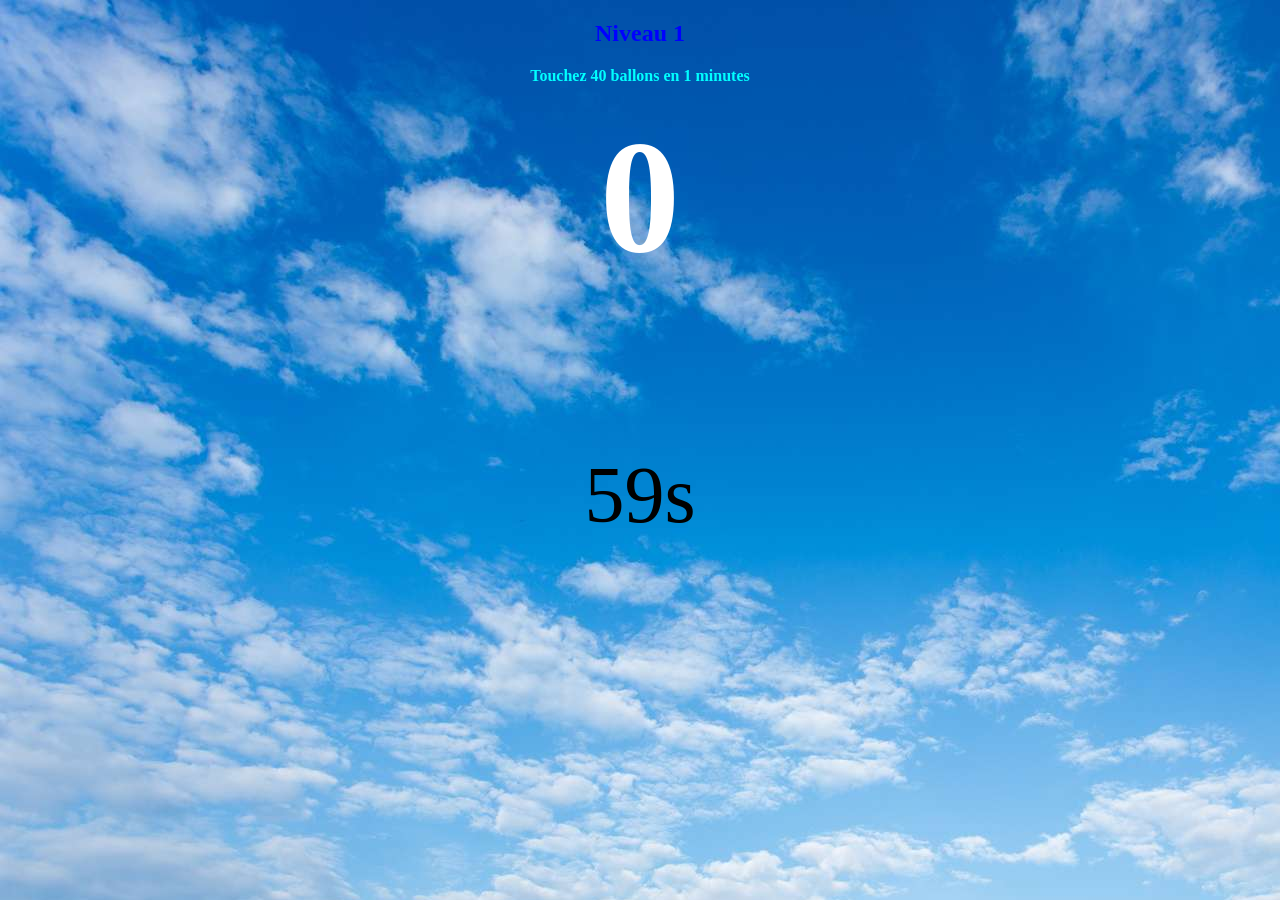
==== commit a620d2ce: "jouez" ====
--- a/index.html
+++ b/index.html
@@ -7,8 +7,9 @@
   <title>Document</title>
   <link rel="stylesheet" href="styles.css">
 </head>
-<body>
-  <h1>Eclatez le plus de bulles en moins d' 1 minutes</h1>
+<body class="body1">
+<h1>Niveau 1</h1>
+  <h2>Touchez 40 ballons en  1 minutes</h2>
   <h3>0</h3>
   <div class="chrono" id="decompte"></h2>
   
--- a/styles.css
+++ b/styles.css
@@ -1,14 +1,16 @@
 body{
   overflow: hidden;
-  min-height: 100vh;
   cursor: crosshair;
   margin: 0;
+  background: url(./img/ciel.jpg);
+  
 
 }
+
 .bubble{
   position: absolute;
   border-radius: 100%;
-  background: rgba(255, 166, 0, 0.6);
+  background: rgb(195, 255, 0);
   opacity: 0;
   animation: anim 8s forwards; 
   filter: hue-rotate(0deg);
@@ -25,9 +27,15 @@
   font-size: 10rem;
   text-align: center;
   margin-top: 20px;
-  color: rgba(128, 128, 128 , 0.555);
+  color: white;
 }
 h1{
+  font-size: 1.5rem;
+  text-align: center;
+  margin-top: 20px;
+  color: blue;
+}
+h2{
   font-size: 1rem;
   text-align: center;
   margin-top: 20px;
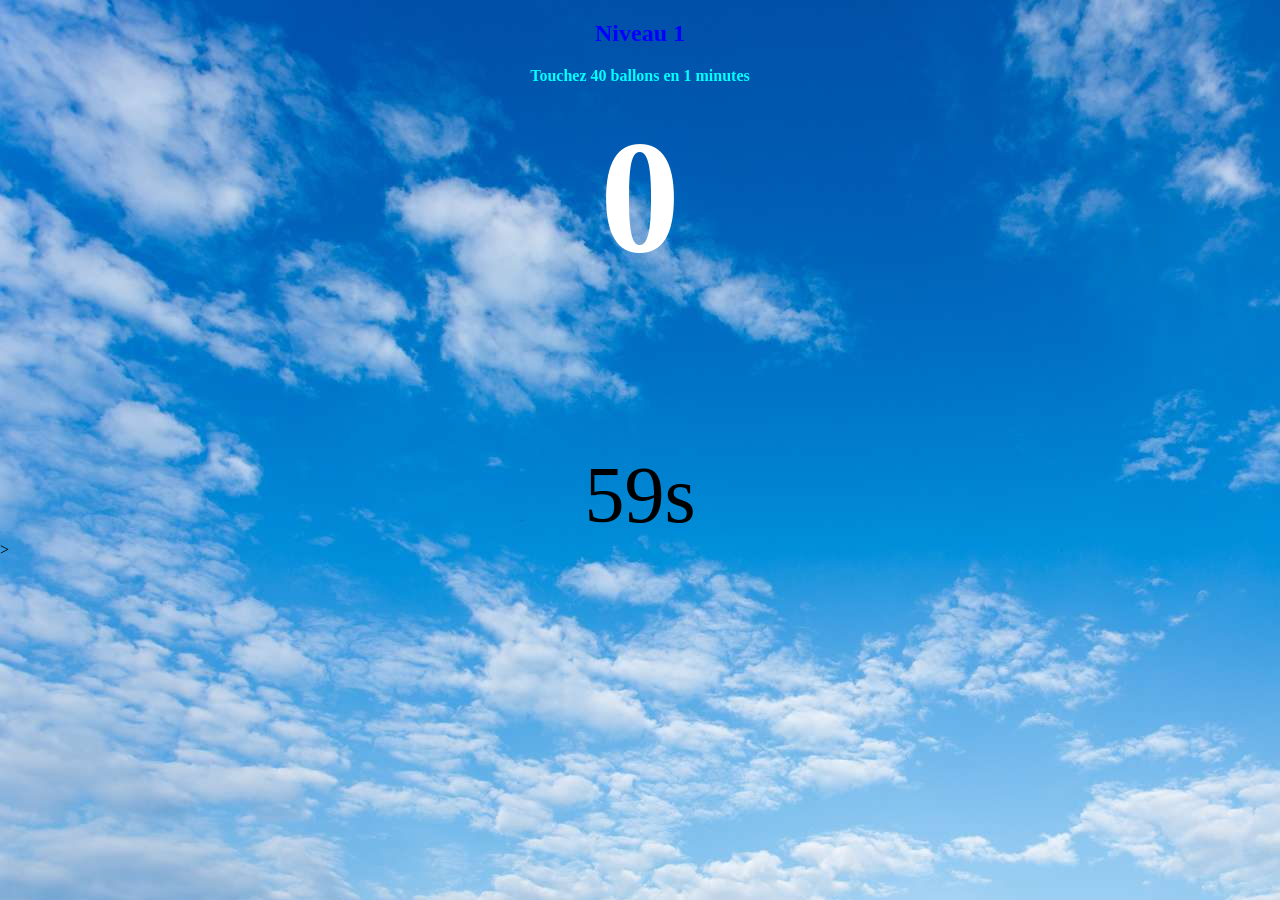
==== commit ab2aee23: "added sons" ====
--- a/index.html
+++ b/index.html
@@ -4,14 +4,14 @@
   <meta charset="UTF-8">
   <meta http-equiv="X-UA-Compatible" content="IE=edge">
   <meta name="viewport" content="width=device-width, initial-scale=1.0">
-  <title>Document</title>
+  <title>bubble-shoot-level1</title>
   <link rel="stylesheet" href="styles.css">
 </head>
 <body class="body1">
 <h1>Niveau 1</h1>
   <h2>Touchez 40 ballons en  1 minutes</h2>
   <h3>0</h3>
-  <div class="chrono" id="decompte"></h2>
+  <div class="chrono" id="decompte"></div>>
   
  
   
--- a/styles.css
+++ b/styles.css
@@ -3,9 +3,9 @@
   cursor: crosshair;
   margin: 0;
   background: url(./img/ciel.jpg);
-  
 
 }
+
 
 .bubble{
   position: absolute;
@@ -14,6 +14,11 @@
   opacity: 0;
   animation: anim 8s forwards; 
   filter: hue-rotate(0deg);
+  display: flex;
+  align-items: center;
+  justify-content: center;
+  color: white;
+  font-size: 1em;
 }
 @keyframes anim{
   to{
@@ -47,4 +52,28 @@
   color: black;
   
   text-align: center;
+}
+
+a{
+  list-style-type: none;
+  text-decoration: none;
+  color: azure;
+  display: flex;
+  justify-content: center;
+  background: blueviolet;
+  width: 10rem;
+  height: 2rem;
+border-radius: 1rem;
+  margin-left: auto;
+  margin-right: auto;
+  align-items: center;
+  transition: all 0.8s;
+} 
+
+a:hover{
+  transform: scale(1.5);
+}
+p{
+  text-align: center;
+  color:azure;
 }
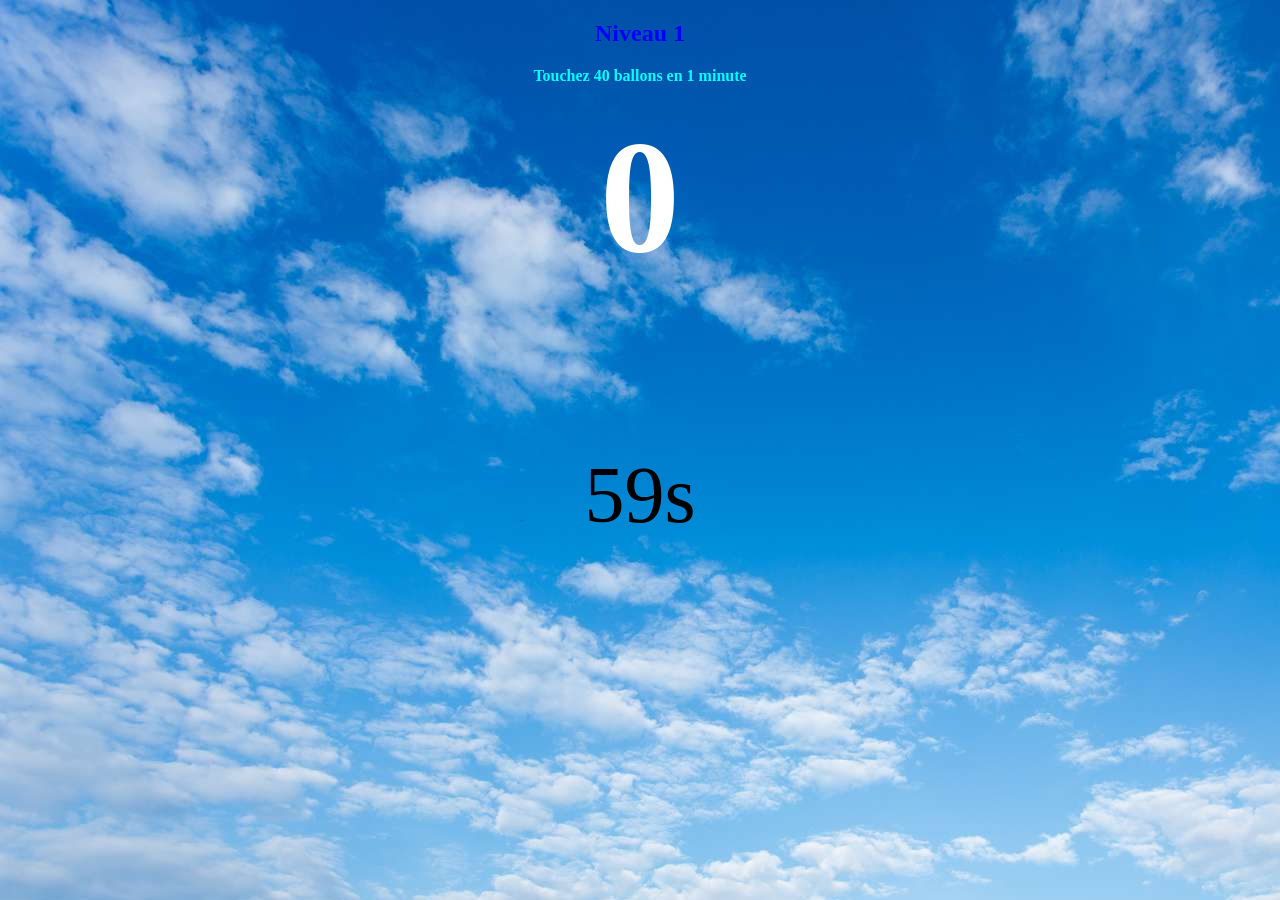
==== commit 67e60026: "plays" ====
--- a/index.html
+++ b/index.html
@@ -7,11 +7,16 @@
   <title>bubble-shoot-level1</title>
   <link rel="stylesheet" href="styles.css">
 </head>
-<body class="body1">
+<body  onload="initGame()">
 <h1>Niveau 1</h1>
-  <h2>Touchez 40 ballons en  1 minutes</h2>
+  <h2>Touchez 40 ballons en  1 minute</h2>
   <h3>0</h3>
-  <div class="chrono" id="decompte"></div>>
+ 
+  <div id="end"></div>
+
+  <div class="chrono" id="decompte"></div>
+  
+ 
   
  
   
--- a/styles.css
+++ b/styles.css
@@ -5,26 +5,31 @@
   background: url(./img/ciel.jpg);
 
 }
-
+#mouse{
+  width: 8px;
+  height: 10px;
+}
 
 .bubble{
   position: absolute;
   border-radius: 100%;
   background: rgb(195, 255, 0);
-  opacity: 0;
+ 
   animation: anim 8s forwards; 
   filter: hue-rotate(0deg);
   display: flex;
   align-items: center;
   justify-content: center;
-  color: white;
+  color: red;
   font-size: 1em;
+  font-weight: bolder;
+  border: 1px black solid;
 }
 @keyframes anim{
   to{
     top: -250px;
     left: var(--left);
-    opacity: 1;
+    
     filter: hue-rotate(720deg);
   }
 }
@@ -76,4 +81,15 @@
 p{
   text-align: center;
   color:azure;
+}
+#end>h3{
+  font-size: 1rem;
+}
+ul{
+  display: flex;
+  justify-content: center;
+}
+li{
+  list-style-type: none;
+  margin-right: 20px;
 }
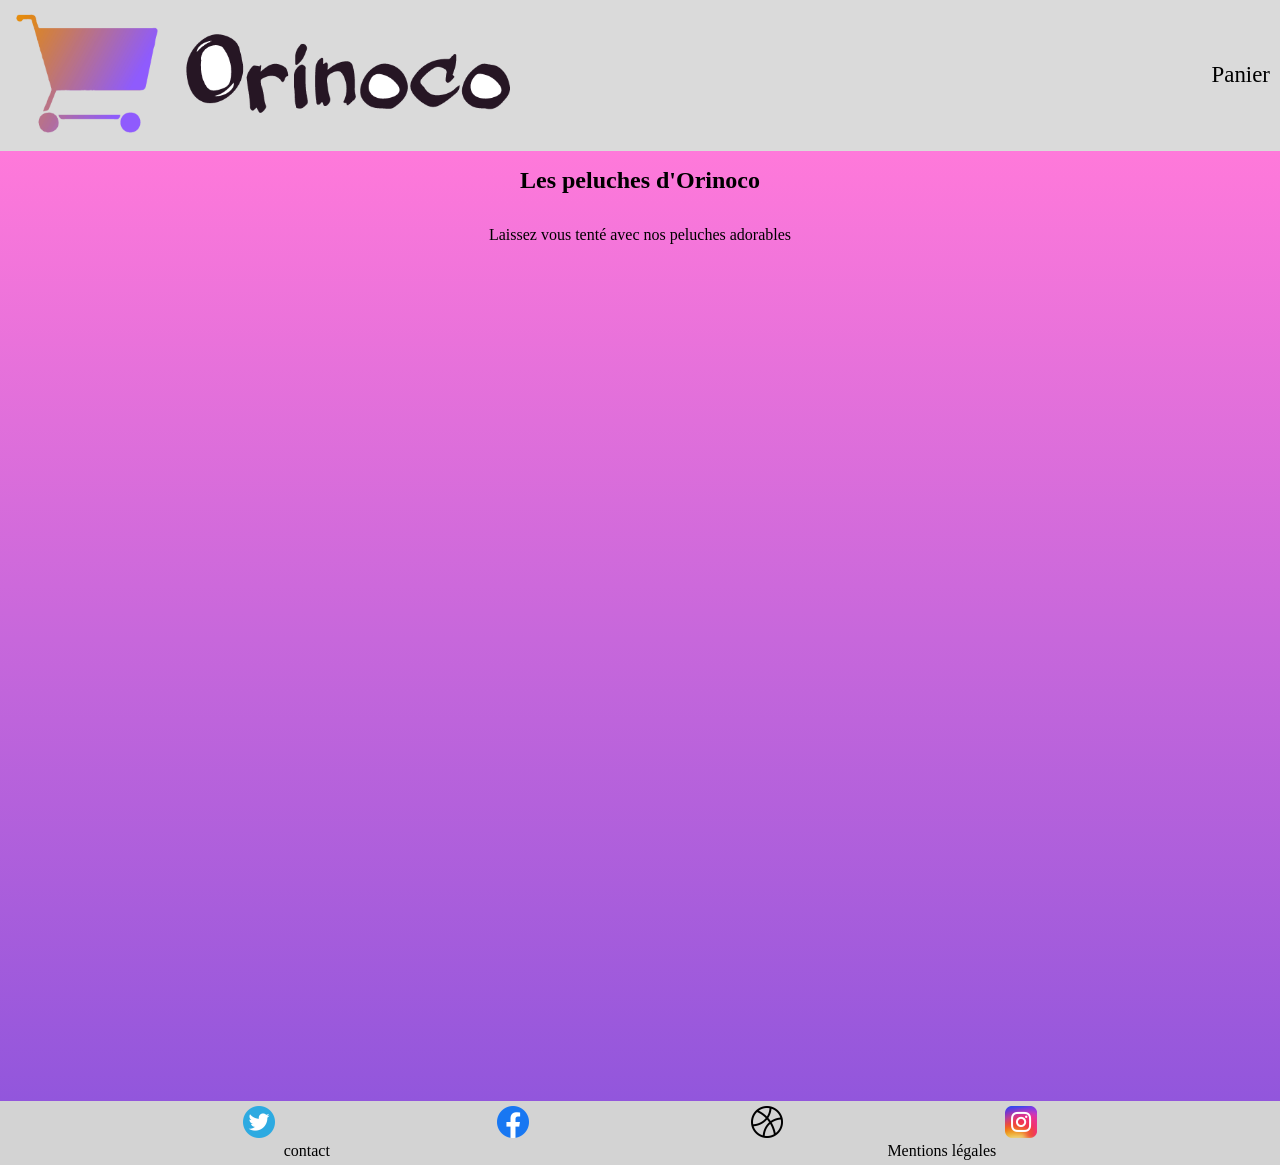
==== commit daf4d13b: "ede" ====
--- a/index.html
+++ b/index.html
@@ -1,25 +1,118 @@
 <!DOCTYPE html>
 <html lang="fr">
-<head>
-  <meta charset="UTF-8">
-  <meta http-equiv="X-UA-Compatible" content="IE=edge">
-  <meta name="viewport" content="width=device-width, initial-scale=1.0">
-  <title>bubble-shoot-level1</title>
-  <link rel="stylesheet" href="styles.css">
-</head>
-<body  onload="initGame()">
-<h1>Niveau 1</h1>
-  <h2>Touchez 40 ballons en  1 minute</h2>
-  <h3>0</h3>
- 
-  <div id="end"></div>
+  <head>
+    <meta charset="UTF-8" />
+    <meta http-equiv="X-UA-Compatible" content="IE=edge" />
+    <meta name="viewport" content="width=device-width, initial-scale=1.0" />
+    <title>Orinco</title>
+    <link rel="stylesheet" href="sass/styles.css" />
+    <meta name="title" content="Accueil - Orinoco" />
+    <meta
+      name="description"
+      content="Orinoco est un site e-commerce à thème."
+    />
+    <script src="JavaScript/index.js" defer></script>
+  </head>
+  <body>
+    <!-- Header-->
+    <header>
+      <div class="logo-picture">
+        <img
+          src="ressources/images/logo.png"
+          class="img-logo"
+          alt="logo-orinco"
+        />
+      </div>
+      <div class="shopping-cart">
+        <a href="panier.html">Panier</a>
+      </div>
+    </header>
+    <!--End Header-->
+    <section class="products">
+      <h1 class="title-products">Les peluches d'Orinoco</h1>
+      <p class="info-products">
+        Laissez vous tenté avec nos peluches adorables
+      </p>
+      <ul id="productsList" class="product-list">
+        <div class="bg-oniPink animate-pulse h-80"></div>
+        <div class="bg-oniPink animate-pulse h-80"></div>
+        <div class="bg-oniPink animate-pulse h-80"></div>
+        <div class="bg-oniPink animate-pulse h-80"></div>
+        <div class="bg-oniPink animate-pulse h-80"></div>
+        <div class="bg-oniPink animate-pulse h-80"></div>
+      </ul>
 
-  <div class="chrono" id="decompte"></div>
-  
- 
-  
- 
-  
-  <script src="./index.js"></script>
-</body>
-</html>+      <template id="product">
+        <li class="card-product">
+          <a id="productLink" href="" class="link-products">
+            <img id="productImage" class="product-image" src="" alt="" />
+
+            <div class="product-informations">
+              <h2 id="productName" class="name-product"></h2>
+              <p id="productDescription" class="product-description"></p>
+              <span id="productPrice" class="price"></span>
+            </div>
+          </a>
+        </li>
+      </template>
+
+      
+    </section>
+    <footer>
+      <div class="social">
+        <a
+          aria-label=" twitter "
+          class="link-social"
+          href=" https://twitter.com/ "
+        >
+          <img
+            src=" ressources/images/twitter.jpg "
+            class="social-logo"
+            alt=" logo twitter "
+          />
+        </a>
+        <a
+          aria-label=" facebook "
+          class="link-social"
+          href=" https://www.facebook.com/ "
+        >
+          <img
+            src=" ressources/images/fb.png "
+            class="social-logo"
+            alt=" logo facebook "
+          />
+        </a>
+        <a
+          aria-label=" dribble "
+          class="link-social"
+          href=" https://dribbble.com/ "
+        >
+          <img
+            src=" ressources/images/dribble.png "
+            class="social-logo"
+            alt=" logo dribble "
+          />
+        </a>
+        <a
+          aria-label=" instagram "
+          class="link-social"
+          href=" https://www.instagram.com/ "
+        >
+          <img
+            src=" ressources/images/instagram.png "
+            class="social-logo"
+            alt=" logo instagram "
+          />
+        </a>
+      </div>
+      <ul class="menu-footer">
+        <li>
+          <a href=" mailto:contact@orinoco.com "> contact </a>
+        </li>
+        <li>
+          <a href=" mentions.html "> Mentions légales </a>
+        </li>
+      </ul>
+    </footer>
+  </body>
+</html>
--- a/sass/styles.css
+++ b/sass/styles.css
@@ -0,0 +1,766 @@
+header {
+  height: 10%;
+  display: flex;
+  justify-content: space-between;
+  padding: 10px;
+  align-items: center;
+  background: rgba(211, 211, 211, 0.836);
+}
+header > .logo-picture {
+  width: 40%;
+}
+header > .logo-picture > .img-logo {
+  width: 100%;
+}
+header > .shopping-cart {
+  font-size: 1.3em;
+}
+header > .link-accueil {
+  font-size: 1.3em;
+}
+
+body {
+  margin: 0;
+  padding: 0;
+  display: flex;
+  flex-direction: column;
+}
+
+a {
+  text-decoration: none;
+  list-style-type: none;
+  color: black;
+}
+
+li {
+  text-decoration: none;
+  list-style-type: none;
+}
+
+ul {
+  padding: 0;
+  margin: 0;
+}
+
+h1, h2, h3, p {
+  margin: 0;
+  padding: 0;
+}
+
+@media only screen and (max-width: 450px) {
+  a {
+    font-size: 0.7em;
+  }
+}
+@media only screen and (min-width: 451px) {
+  a {
+    font-size: 1.1em;
+  }
+}
+@media only screen and (max-width: 450px) {
+  .products {
+    display: flex;
+    flex-direction: column;
+    align-content: center;
+    background-image: linear-gradient(#FF79DA, #9256dc);
+    height: 750px;
+  }
+  .products > .title-products {
+    text-align: center;
+  }
+  .products > .info-products {
+    text-align: center;
+  }
+  .products > .product-list {
+    display: flex;
+    flex-direction: column;
+    height: 85%;
+    justify-content: space-around;
+    align-items: center;
+  }
+  .products .card-product {
+    width: 98%;
+    height: 18%;
+  }
+  .products .product-image {
+    height: 100%;
+    width: 50%;
+    object-fit: cover;
+    border-radius: 0.9em 0 0 0.9em;
+  }
+  .products .link-products {
+    display: flex;
+    height: 100%;
+    background: lightgrey;
+    border-radius: 1em 1em 1em 1em;
+    box-shadow: 0 0.3rem 1rem rgba(0, 0, 0, 0.3);
+  }
+  .products .product-informations {
+    display: flex;
+    flex-direction: column;
+    align-items: center;
+    color: black;
+    padding: 5px;
+    justify-content: space-around;
+  }
+  .products .product-informations > .product-description {
+    font-size: 0.9em;
+    text-align: justify;
+  }
+  .products .product-informations > .name-product {
+    font-size: 1.5em;
+  }
+  .products .product-informations > .price {
+    font-weight: bolder;
+    font-size: 1.1em;
+  }
+}
+@media only screen and (min-width: 451px) and (max-width: 581px) {
+  .products {
+    height: 1000px;
+  }
+}
+@media only screen and (min-width: 581px) and (max-width: 1024px) {
+  .products {
+    height: 1000px;
+  }
+  .products .card-product {
+    width: 45%;
+  }
+}
+@media only screen and (min-width: 451px) and (max-width: 1024px) {
+  .products {
+    background-image: linear-gradient(#FF79DA, #9256dc);
+    display: flex;
+    flex-direction: column;
+    align-items: center;
+  }
+  .products > .product-list {
+    height: 90%;
+    display: flex;
+    flex-wrap: wrap;
+    justify-content: space-around;
+    align-content: space-between;
+    margin-top: 30px;
+  }
+  .products .card-product {
+    width: 45%;
+    background: lightgrey;
+    border-radius: 1em 1em 1em 1em;
+    box-shadow: 0 0.3rem 1rem rgba(0, 0, 0, 0.3);
+    max-height: 285px;
+  }
+  .products .product-image {
+    width: 100%;
+    border-radius: 0.9em 0.9em 0 0;
+    /* object-fit: cover; */
+    height: 55%;
+  }
+  .products .link-products {
+    width: 100%;
+    height: 100%;
+  }
+  .products .product-informations {
+    height: 40%;
+    display: flex;
+    flex-direction: column;
+    align-items: center;
+    justify-content: space-around;
+  }
+  .products .product-informations > .name-product {
+    font-size: 1.1em;
+  }
+  .products .product-informations > .product-description {
+    text-align: justify;
+    font-size: 0.8em;
+    padding: 5px;
+  }
+  .products .product-informations > .price {
+    font-weight: bolder;
+    margin-bottom: 5px;
+    font-size: 0.8em;
+  }
+}
+@media only screen and (min-width: 1025px) {
+  .products {
+    display: flex;
+    flex-direction: column;
+    align-items: center;
+    height: 950px;
+    background-image: linear-gradient(#FF79DA, #9256dc);
+    justify-content: space-around;
+  }
+  .products > .info-products {
+    width: 100%;
+    text-align: center;
+  }
+  .products > .product-list {
+    display: flex;
+    flex-wrap: wrap;
+    justify-content: space-around;
+    height: 85%;
+  }
+  .products > .product-list > .card-product {
+    height: 250px;
+    width: 30%;
+    background: lightgrey;
+    border-radius: 1em 1em 1em 1em;
+    box-shadow: 0 0.3rem 1rem rgba(0, 0, 0, 0.3);
+  }
+  .products > .product-list > .card-product > .link-products {
+    width: 100%;
+    height: 100%;
+  }
+  .products > .product-list > .card-product > .link-products > .product-image {
+    width: 100%;
+    height: 60%;
+    border-radius: 1em 1em 0 0;
+  }
+  .products > .product-list > .card-product > .link-products > .product-informations {
+    display: flex;
+    flex-direction: column;
+    align-items: center;
+  }
+  .products > .product-list > .card-product > .link-products > .product-informations > .name-product {
+    font-size: 1.1em;
+  }
+  .products > .product-list > .card-product > .link-products > .product-informations > .product-description {
+    text-align: center;
+    font-size: 0.8em;
+  }
+  .products > .product-list > .card-product > .link-products > .product-informations > .price {
+    font-weight: bolder;
+    font-size: 0.8em;
+  }
+}
+@media only screen and (min-width: 2000px) {
+  .card-product {
+    height: 350px !important;
+  }
+
+  .product-image {
+    height: 80% !important;
+  }
+}
+footer {
+  display: flex;
+  flex-direction: column;
+  padding: 5px;
+  background: lightgrey;
+}
+footer > .social {
+  display: flex;
+  justify-content: space-around;
+  width: 80%;
+  margin: auto;
+}
+footer > .social .social-logo {
+  width: 2em;
+}
+footer > .menu-footer {
+  display: flex;
+  justify-content: space-around;
+}
+footer a {
+  font-size: 1em;
+}
+
+@media only screen and (max-width: 450px) {
+  .producte {
+    height: auto !important;
+    padding-bottom: 20px;
+    padding-top: 20px;
+  }
+  .producte .shop {
+    display: flex;
+    flex-wrap: wrap;
+    justify-content: space-around;
+    align-content: space-around;
+    height: 150px;
+    margin-top: 20px;
+  }
+  .producte .shop .color-choice {
+    border-radius: 2em;
+  }
+
+  .product-list {
+    margin-top: 15px;
+  }
+
+  .shop-button {
+    border-radius: 5rem;
+    height: 3rem;
+    width: 12em;
+    background-image: linear-gradient(#79ceff, #9256dc);
+    border: none;
+    color: white;
+    box-shadow: 0 0.3rem 1rem rgba(0, 0, 0, 0.3);
+    transition: all 0.3s;
+    display: flex;
+    align-items: center;
+    justify-content: center;
+  }
+}
+.shop-button {
+  border-radius: 5rem;
+  height: 3rem;
+  width: 12em;
+  background-image: linear-gradient(#79ceff, #9256dc);
+  border: none;
+  color: white;
+  box-shadow: 0 0.3rem 1rem rgba(0, 0, 0, 0.3);
+  transition: all 0.3s;
+  display: flex;
+  align-items: center;
+  justify-content: center;
+  cursor: pointer;
+}
+
+@media only screen and (min-width: 451px) and (max-width: 1024px) {
+  .producte {
+    height: 450px !important;
+  }
+  .producte .shop {
+    display: flex;
+    flex-wrap: wrap;
+    justify-content: space-around;
+    align-content: space-around;
+    height: 100px;
+    margin-top: 20px;
+  }
+  .producte .shop .color-choice {
+    display: flex;
+    align-self: center;
+  }
+  .producte .shop .quantity-label {
+    display: flex;
+    align-self: center;
+  }
+  .producte .quantity {
+    height: 2rem;
+    display: flex;
+    align-self: center;
+  }
+}
+@media only screen and (min-width: 1025px) {
+  .producte {
+    height: 750px !important;
+  }
+  .producte .card-product {
+    height: 350px !important;
+    width: 75% !important;
+  }
+  .producte .card-product .product-image {
+    height: 80% !important;
+  }
+  .producte .shop {
+    margin-top: 20px;
+    display: flex;
+    justify-content: space-around;
+    align-items: center;
+  }
+}
+.color-choice {
+  border-radius: 2em;
+  height: 2rem;
+}
+
+@media only screen and (min-width: 451px) {
+  .shop-button {
+    margin-top: 15px;
+    font-size: 1em;
+  }
+}
+.array-section {
+  display: flex;
+  flex-direction: column;
+  height: 600px;
+  justify-content: space-around;
+  background-image: linear-gradient(#FF79DA, #9256dc);
+}
+.array-section h1 {
+  text-align: center;
+}
+.array-section table {
+  border: 2px black solid;
+  border-collapse: collapse;
+  width: 100%;
+  background-color: lightgray;
+}
+.array-section table > thead {
+  border: 2px black solid;
+}
+.array-section table > thead > tr {
+  border: 2px black solid;
+}
+.array-section table > thead > tr > th {
+  border: 2px black solid;
+}
+
+.image-basket {
+  width: 60px;
+  height: 40px;
+}
+
+h3 {
+  font-size: 1em !important;
+}
+
+.div-image {
+  width: 60px;
+  height: 40px;
+}
+.div-image img {
+  width: 100%;
+  height: 100%;
+}
+
+.form-div {
+  display: none;
+}
+
+.form-active {
+  display: flex;
+  height: 45%;
+  flex-direction: column;
+}
+.form-active > h2 {
+  text-align: center;
+}
+
+.button {
+  display: flex;
+  justify-content: space-around;
+  margin: 15px;
+}
+
+.box {
+  text-align: center;
+}
+
+tr li {
+  text-align: center;
+}
+tr .contenair {
+  border: 2px solid black;
+}
+
+.text-information {
+  text-align: center;
+}
+.text-information > p {
+  display: flex;
+  flex-direction: column;
+  align-items: center;
+}
+
+.return {
+  margin-top: 15px;
+  border-radius: 5rem;
+  height: 3rem;
+  width: 12em;
+  background-image: linear-gradient(#79ceff, #9256dc);
+  border: none;
+  color: white;
+  box-shadow: 0 0.3rem 1rem rgba(0, 0, 0, 0.3);
+  transition: all 0.3s;
+  display: flex;
+  align-items: center;
+  justify-content: center;
+  cursor: pointer;
+}
+.return > a {
+  color: white;
+  font-size: 1em;
+}
+
+@media only screen and (max-width: 450px) {
+  .array-section {
+    height: 600px;
+    justify-content: space-around;
+  }
+
+  .form {
+    display: flex;
+    flex-direction: column;
+    justify-content: space-around;
+  }
+
+  .form-informations {
+    display: flex;
+    flex-direction: column;
+    align-items: center;
+  }
+  .form-informations > a {
+    margin-top: 15px;
+  }
+}
+.form-informations {
+  display: flex;
+  flex-direction: column;
+  align-items: center;
+}
+.form-informations > a {
+  margin-top: 15px;
+}
+
+@media only screen and (min-width: 450px) {
+  th {
+    font-size: 1.8em;
+  }
+
+  tr li {
+    font-size: 1.4em;
+  }
+}
+@media only screen and (max-width: 450px) {
+  .form-class {
+    width: 100%;
+    display: flex;
+    flex-wrap: wrap;
+    justify-content: center;
+    align-content: space-around;
+    height: 100%;
+  }
+  .form-class > .contenair-color {
+    justify-content: center;
+    width: 90%;
+    display: flex;
+    align-items: center;
+  }
+  .form-class > .contenair-color > .color {
+    margin-right: 10px;
+  }
+  .form-class > .contenair-quantity {
+    width: 100%;
+    display: flex;
+    justify-content: center;
+    align-items: center;
+  }
+  .form-class > .contenair-quantity > .quantity-label {
+    margin-right: 10px;
+  }
+  .form-class > .contenair-quantity > .quantity {
+    border-radius: 2em;
+  }
+  .form-class > .contenair-check {
+    width: 100%;
+    margin: 10px;
+    display: flex;
+    justify-content: center;
+    align-items: center;
+  }
+}
+.answer-yes {
+  margin-left: 10px;
+  font-size: 1em;
+}
+
+.answer-no {
+  margin-left: 10px;
+  font-size: 1em;
+}
+
+.bought {
+  text-align: center;
+}
+
+.product-teddy {
+  height: auto !important;
+  padding-bottom: 20px;
+  padding-top: 20px;
+  display: flex;
+  flex-direction: column;
+  align-content: center;
+  background-image: linear-gradient(#FF79DA, #9256dc);
+  height: 750px;
+}
+.product-teddy > .title-products {
+  text-align: center;
+}
+.product-teddy > .info-products {
+  text-align: center;
+}
+.product-teddy > .product-list {
+  display: flex;
+  flex-direction: column;
+  height: 85%;
+  justify-content: space-around;
+  align-items: center;
+  margin-top: 15px;
+}
+.product-teddy > .product-list > .card-product {
+  width: 98%;
+  height: 18%;
+}
+.product-teddy > .product-list > .card-product > .link-products {
+  display: flex;
+  height: 100%;
+  background: lightgrey;
+  border-radius: 1em 1em 1em 1em;
+  box-shadow: 0 0.3rem 1rem rgba(0, 0, 0, 0.3);
+}
+.product-teddy > .product-list > .card-product > .link-products > .product-image {
+  object-fit: cover;
+}
+.product-teddy > .product-list > .card-product > .link-products > .product-informations {
+  display: flex;
+  flex-direction: column;
+  align-items: center;
+  color: black;
+  padding: 5px;
+  justify-content: space-around;
+}
+.product-teddy > .product-list > .card-product > .link-products > .product-informations > .price {
+  font-weight: bolder;
+}
+.product-teddy > .shop {
+  display: flex;
+  flex-wrap: wrap;
+  justify-content: space-around;
+  align-content: space-around;
+  height: 150px;
+  margin-top: 20px;
+}
+.product-teddy > .bought {
+  margin-top: 15px;
+  text-align: center;
+  display: flex;
+  flex-direction: column;
+  align-items: center;
+}
+
+.answer {
+  font-size: 1.5em;
+  display: flex;
+  justify-content: space-between;
+  width: 30%;
+}
+
+@media only screen and (max-width: 450px) {
+  .product-image {
+    width: 50%;
+    border-radius: 0.9em 0 0 0.9em;
+  }
+
+  .name-product {
+    font-size: 1.5em;
+  }
+
+  .product-description {
+    font-size: 0.9em;
+    text-align: justify;
+  }
+
+  .price {
+    font-size: 0.9em;
+  }
+}
+@media only screen and (min-width: 451px) and (max-width: 1023px) {
+  .product-teddy .link-products {
+    flex-direction: column;
+  }
+  .product-teddy .product-image {
+    border-radius: 1em 1em 0 0;
+  }
+  .product-teddy .name-product {
+    font-size: 2em;
+  }
+  .product-teddy .product-description {
+    font-size: 1.5em;
+    text-align: center;
+  }
+  .product-teddy .price {
+    font-size: 1.8em;
+  }
+}
+@media only screen and (min-width: 1024px) {
+  .product-teddy .product-image {
+    width: 50%;
+    border-radius: 0 1em 1em 0;
+  }
+  .product-teddy .link-products {
+    flex-direction: row-reverse;
+  }
+  .product-teddy .product-description {
+    text-align: center;
+    font-size: 2em;
+  }
+  .product-teddy .name-product {
+    font-size: 2.5em;
+  }
+  .product-teddy .price {
+    font-size: 2.3em;
+  }
+}
+.confirmation {
+  background-image: linear-gradient(#FF79DA, #9256dc);
+  height: 600px;
+  display: flex;
+  flex-direction: column;
+  justify-content: center;
+  align-items: center;
+}
+.confirmation > p {
+  text-align: center;
+}
+
+@media only screen and (max-width: 450px) {
+  .confirmation > h2 {
+    font-size: 0.9em;
+  }
+  .confirmation > p {
+    font-size: 0.8em;
+  }
+}
+@media only screen and (min-width: 451px) {
+  .confirmation > h2 {
+    font-size: 1em;
+  }
+  .confirmation > p {
+    font-size: 0.9em;
+  }
+}
+.contenair-article {
+  background-image: linear-gradient(#FF79DA, #9256dc);
+  display: flex;
+  flex-direction: column;
+  justify-content: space-around;
+}
+.contenair-article > .introduction {
+  display: flex;
+  flex-direction: column;
+  align-items: center;
+}
+.contenair-article > .introduction > p {
+  text-align: center;
+}
+.contenair-article > .article {
+  display: flex;
+  flex-direction: column;
+  align-items: center;
+}
+.contenair-article > .article > p {
+  text-align: center;
+}
+
+@media only screen and (max-width: 550px) {
+  .contenair-article {
+    height: 1500px;
+  }
+}
+@media only screen and (min-width: 550px) {
+  .contenair-article {
+    height: 1000px;
+  }
+}
+.animations-button:hover {
+  transform: scale(1.2);
+}
+
+.animations-button {
+  transition: all 0.5s ease-in-out;
+  cursor: pointer;
+}
+
+/*# sourceMappingURL=styles.css.map */
